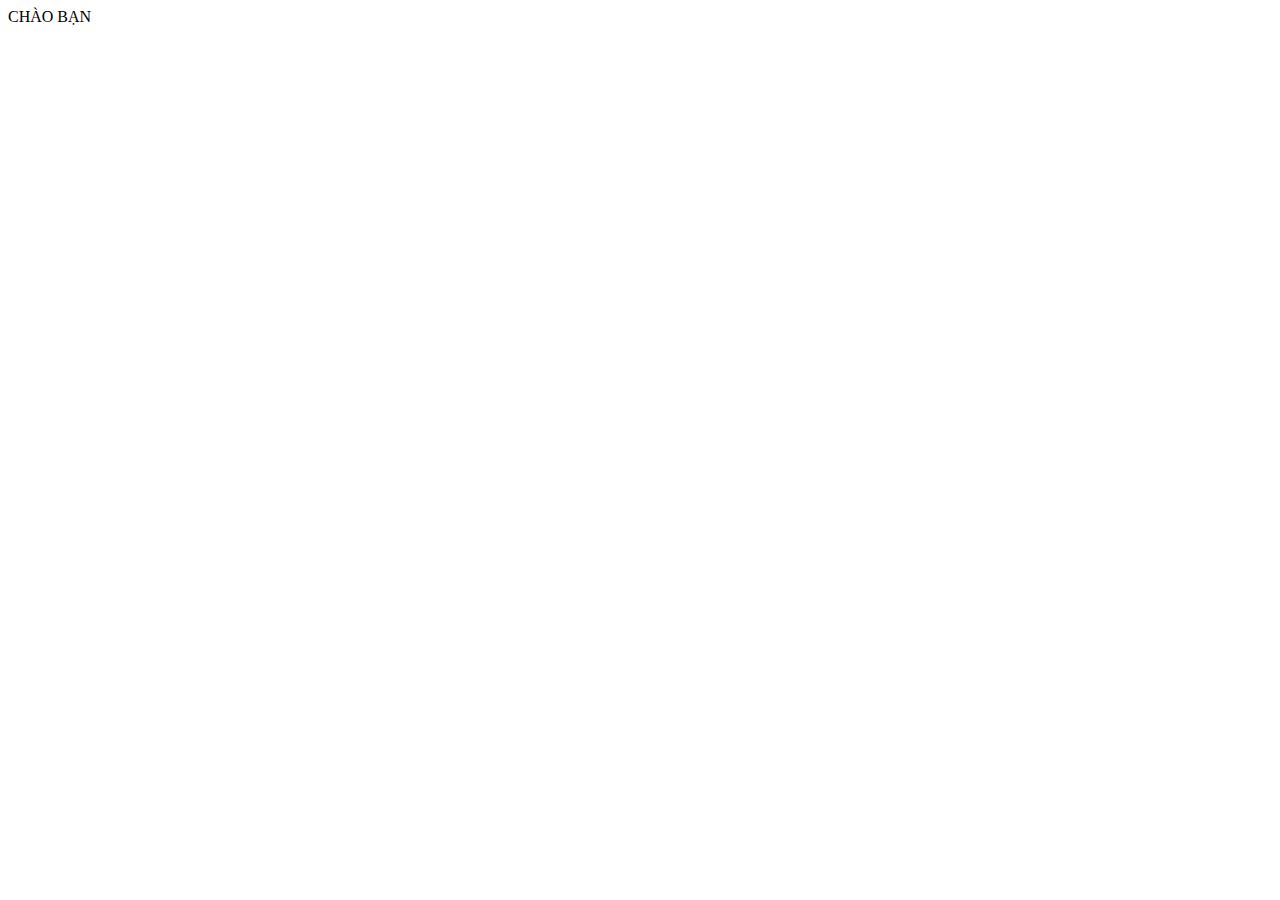
==== index.html @ 759d4a1f "My new code" ====
<!DOCTYPE html>
<html lang="en">
<head>
    <meta charset="UTF-8">
    <meta http-equiv="X-UA-Compatible" content="IE=edge">
    <meta name="viewport" content="width=device-width, initial-scale=1.0">
    <title>Document</title>
</head>
<body>
    CHÀO BẠN
</body>
</html>
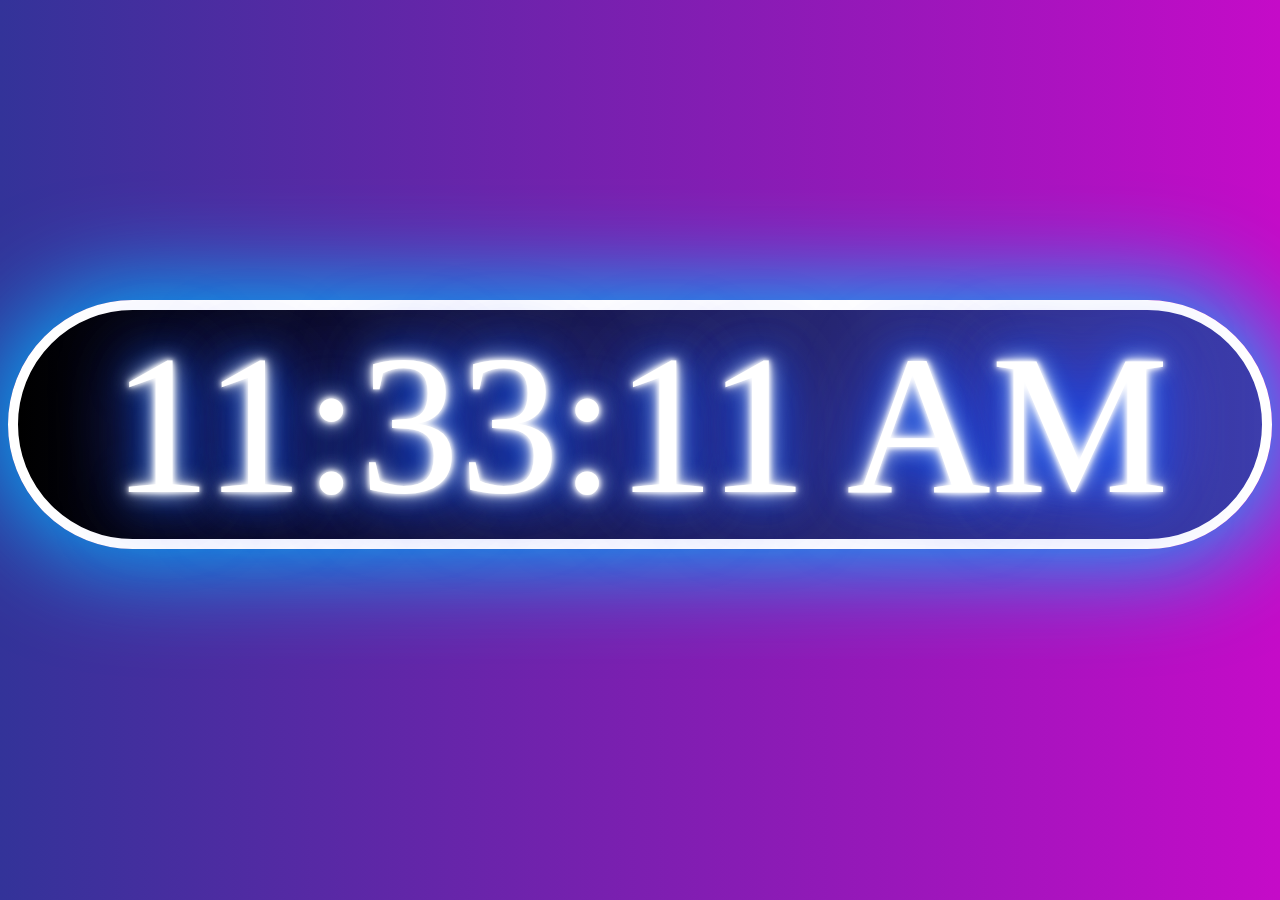
==== commit 6cadbf4d: "ĐỒNG HỒ" ====
--- a/index.html
+++ b/index.html
@@ -4,9 +4,87 @@
     <meta charset="UTF-8">
     <meta http-equiv="X-UA-Compatible" content="IE=edge">
     <meta name="viewport" content="width=device-width, initial-scale=1.0">
-    <title>Document</title>
+    <title>Set timeout</title>
+    <link rel="stylesheet" href="Dongho.js">
+    <link rel="stylesheet" href="Dongho.css">
+    <style>
+        body{
+            background: linear-gradient(to right, #333399, rgb(197, 11, 200));
+            color: white;  
+            text-shadow: 0 0 5px #fff, 0 0 10px #fff, 0 0 20px rgb(255, 255, 255), 0 0 40px rgb(0, 98, 255), 0 0 80px rgb(0, 55, 255), 0 0 90px rgb(94, 102, 255);
+            margin-top: 300px;
+        }
+        #ShowClock{
+            font-size: 200px;
+            border-radius: 150px;
+            border: 10px solid rgb(255, 255, 255);
+            background: linear-gradient( to left, #3d3dac, rgb(0, 0, 0));
+            box-shadow: 0 0 100px 10px rgb(0, 183, 255);
+        }
+
+    </style>
 </head>
 <body>
-    CHÀO BẠN
+    <!--<button onclick="x = setTimeout(show, 5000)" id="enter">Enter</button>
+    <button onclick="clearTimeout(x)" id="exit">Exit</button>
+    <br><br><br>
+    SetInterval
+    <button onclick="y =setInterval(interval, 4000)">SetIn</button>
+    <button onclick="clearInterval(y)">OutIn</button>
+    <script>
+        function show(){
+            alert("Hello!");
+        }
+        function interval(){
+            alert("Interval");
+        }
+    </script> -->
+
+
+    <div id="ShowClock" onload="ShowClock" align="center"></div>
+
+
+
+
+
+<script>
+    function ShowClock(){
+        var date = new Date();
+        var hours = date.getHours();
+        var minutes = date.getMinutes();
+        var seconds = date.getSeconds();
+        var tg = "AM"
+    
+        if(hours == 0){
+            hours = 12;
+        }
+
+        if(hours > 24){
+            hours = hours - 12;
+            tg = "PM";
+        }
+
+        hours = (hours < 10)? "0" + hours : hours;
+        minutes = (minutes < 10)? "0" + minutes : minutes;
+        seconds = (seconds < 10)? "0" + seconds : seconds;
+
+        var time = hours + ":" + minutes + ":" + seconds + " " + tg;
+
+        document.getElementById('ShowClock').innerHTML = time;
+        setTimeout(ShowClock, 1000);
+    }
+    ShowClock()
+</script>
+
+
+
+
+
+
+
+
+
+
+
 </body>
 </html>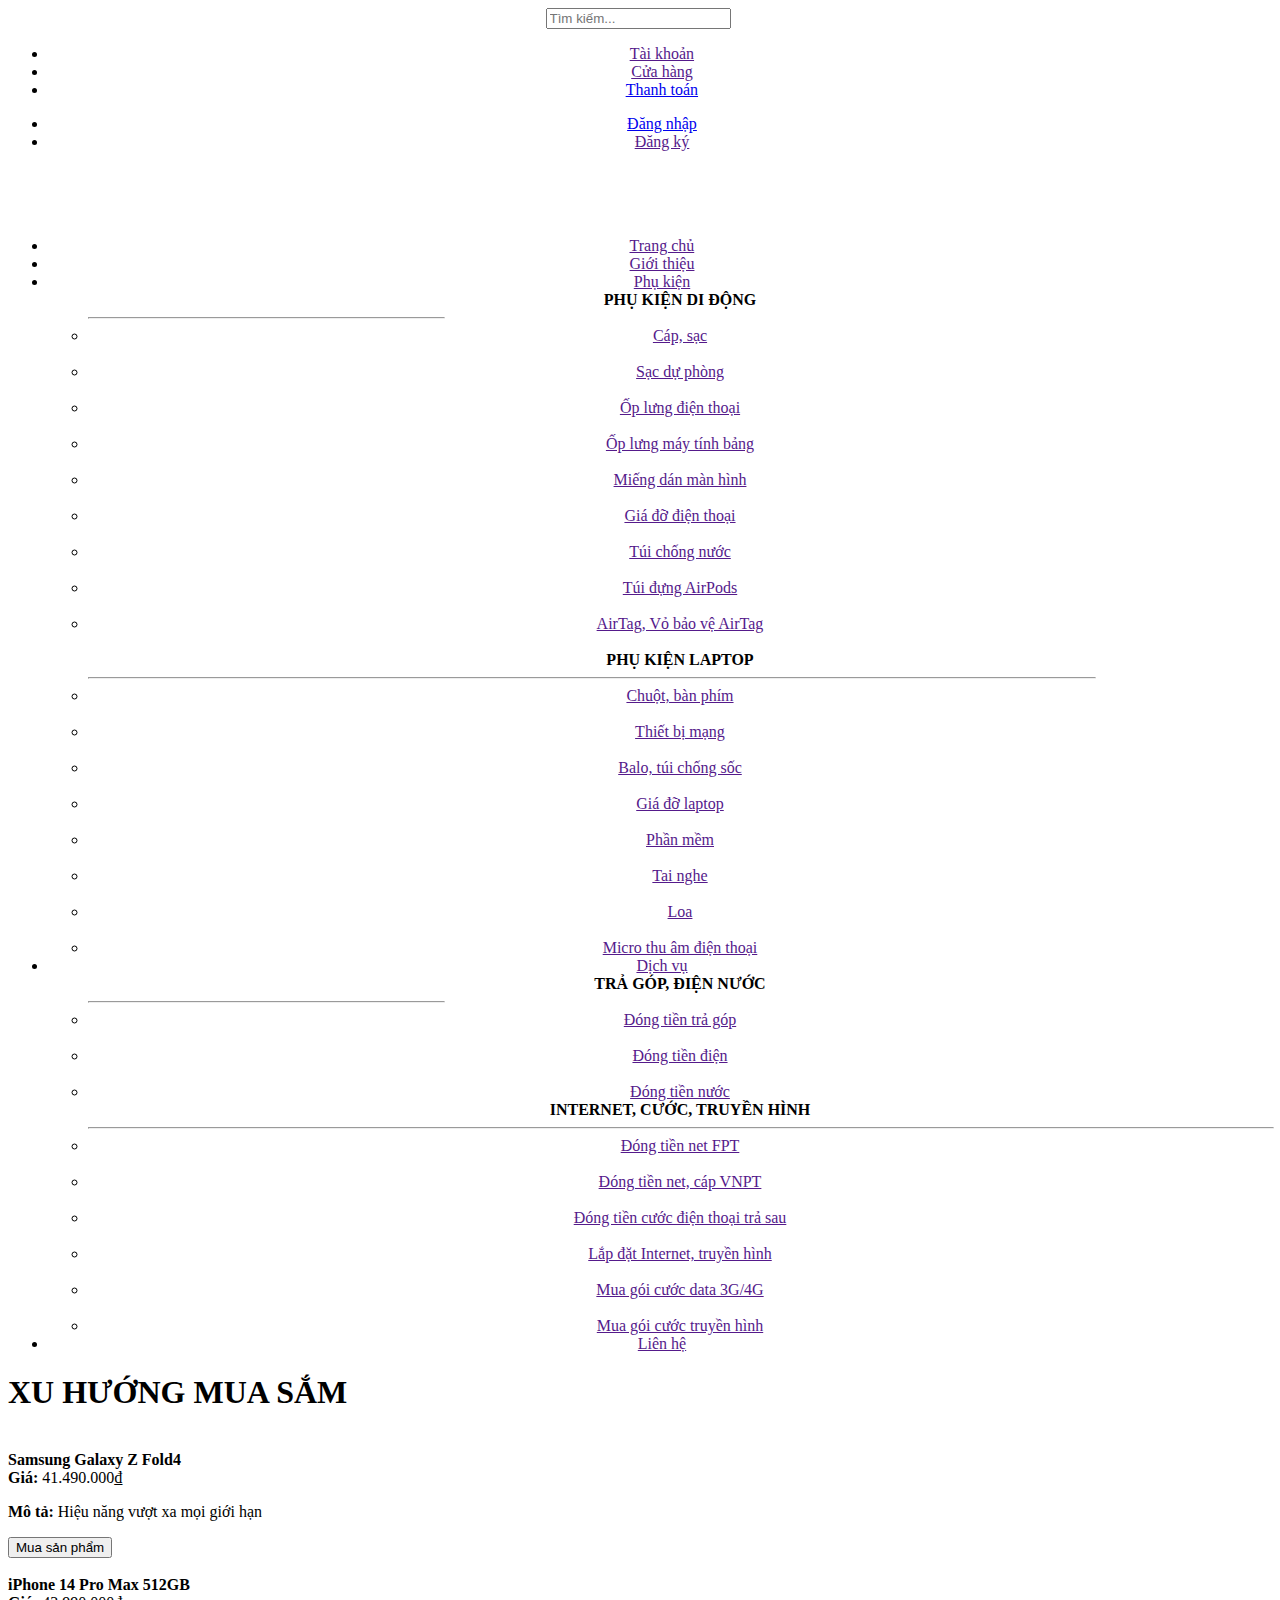
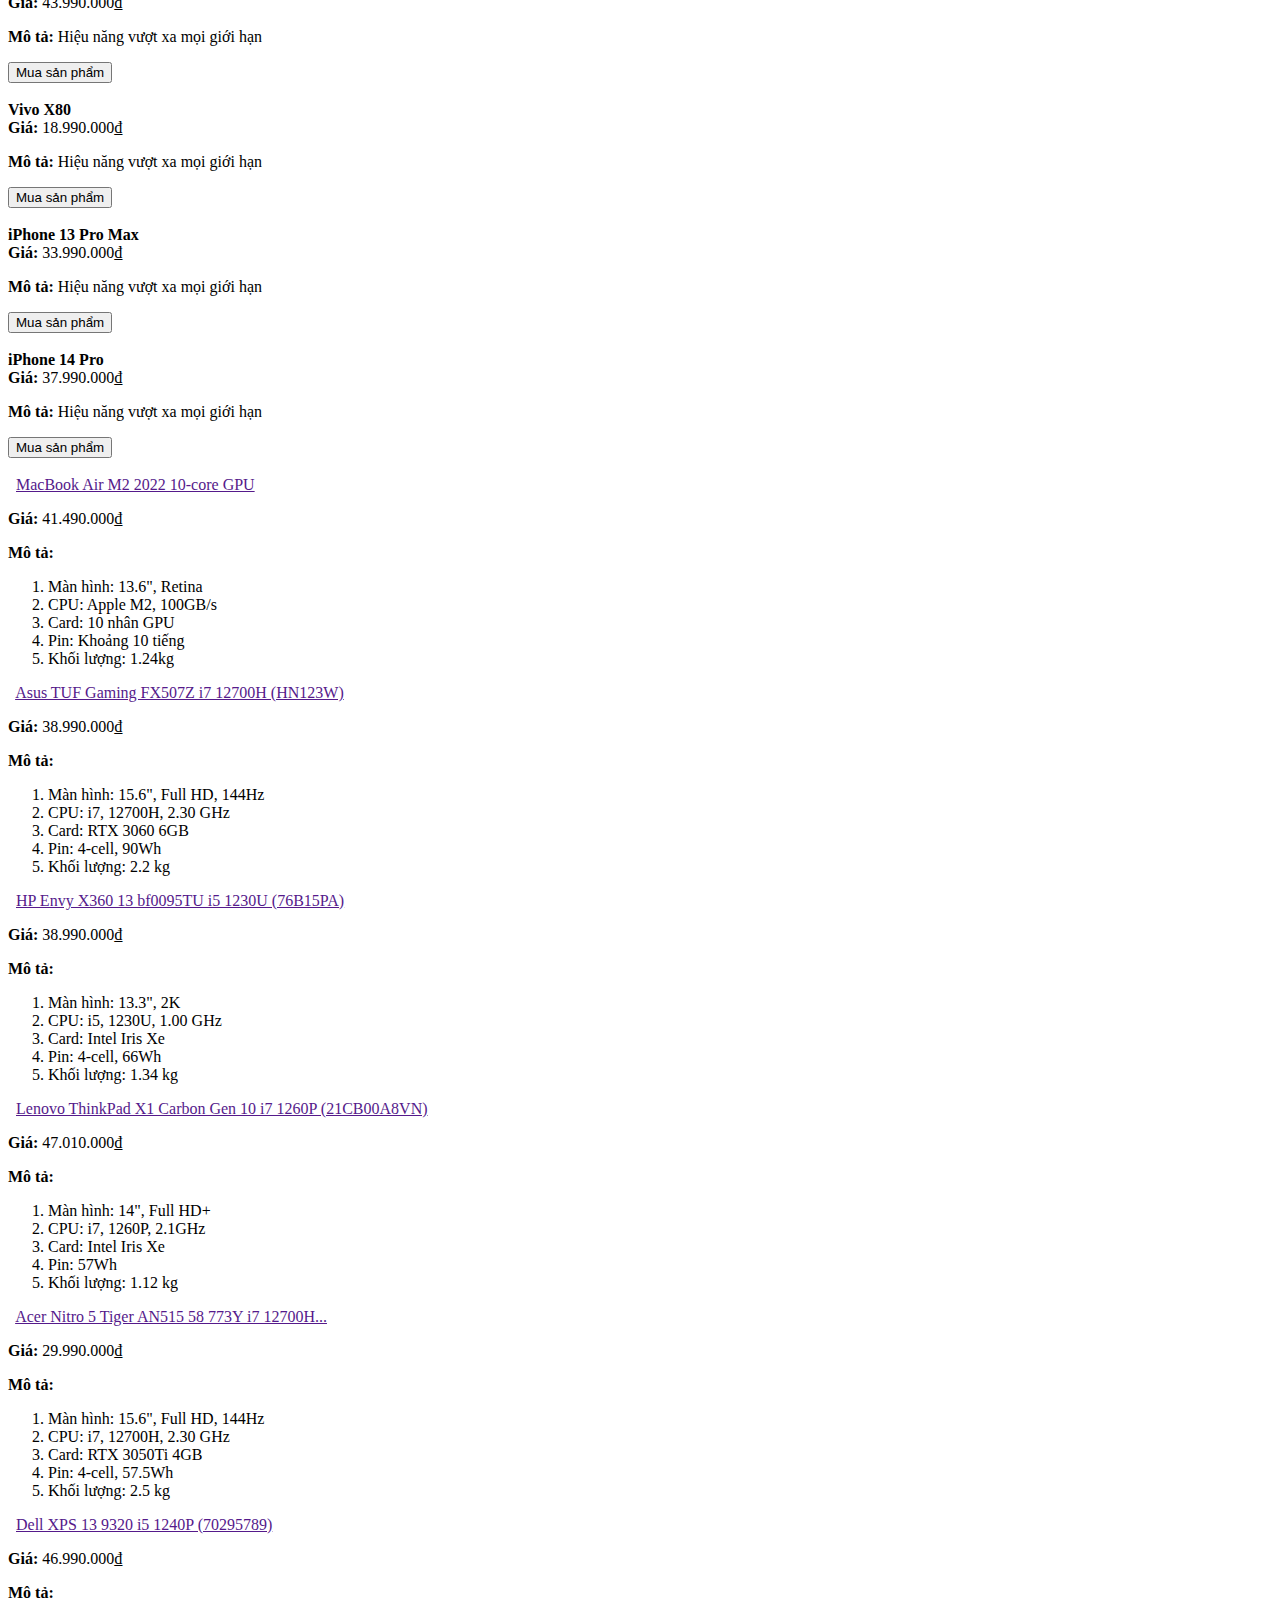
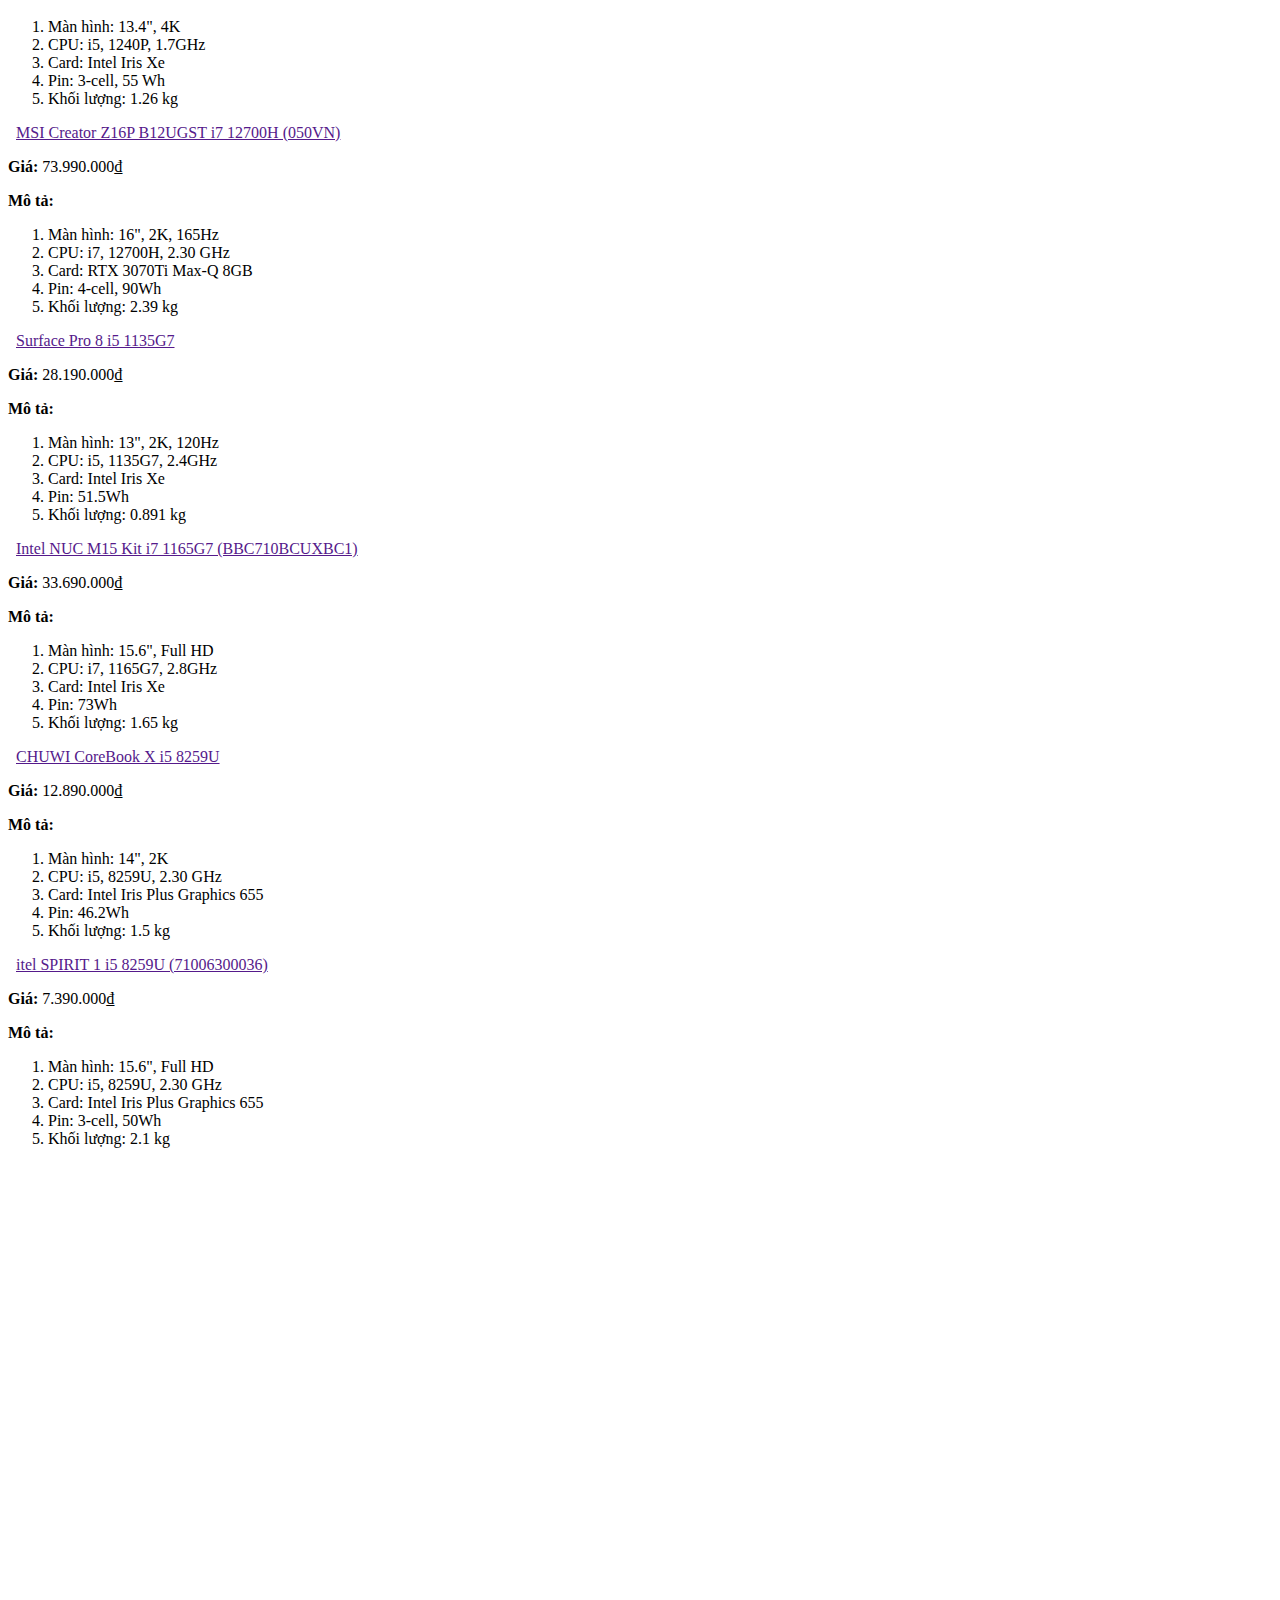
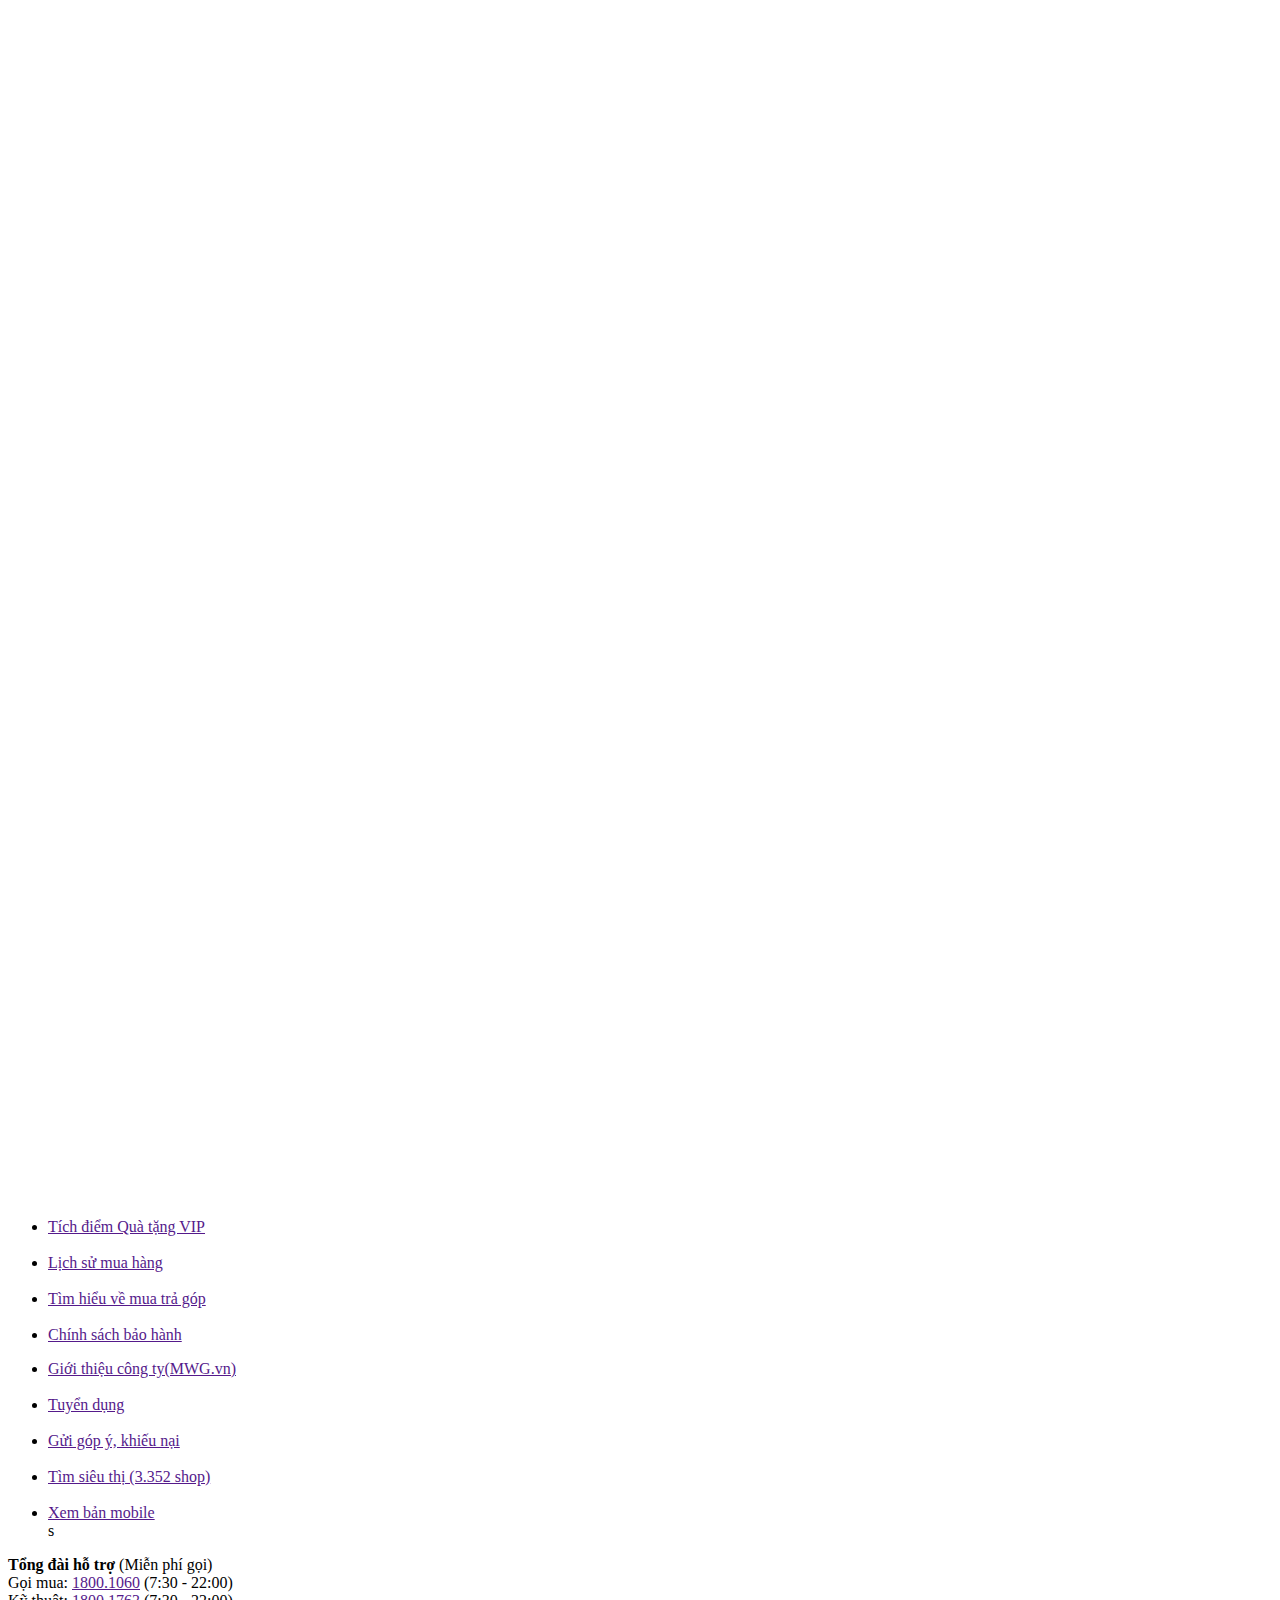
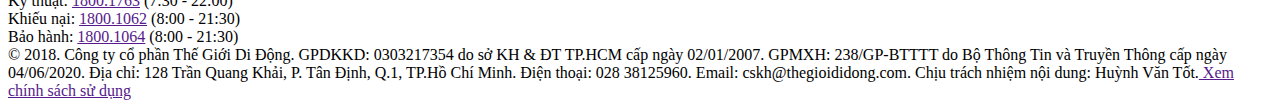
==== commit 153be01a: "my web" ====
--- a/index.html
+++ b/index.html
@@ -4,87 +4,481 @@
     <meta charset="UTF-8">
     <meta http-equiv="X-UA-Compatible" content="IE=edge">
     <meta name="viewport" content="width=device-width, initial-scale=1.0">
-    <title>Set timeout</title>
-    <link rel="stylesheet" href="Dongho.js">
-    <link rel="stylesheet" href="Dongho.css">
-    <style>
-        body{
-            background: linear-gradient(to right, #333399, rgb(197, 11, 200));
-            color: white;  
-            text-shadow: 0 0 5px #fff, 0 0 10px #fff, 0 0 20px rgb(255, 255, 255), 0 0 40px rgb(0, 98, 255), 0 0 80px rgb(0, 55, 255), 0 0 90px rgb(94, 102, 255);
-            margin-top: 300px;
-        }
-        #ShowClock{
-            font-size: 200px;
-            border-radius: 150px;
-            border: 10px solid rgb(255, 255, 255);
-            background: linear-gradient( to left, #3d3dac, rgb(0, 0, 0));
-            box-shadow: 0 0 100px 10px rgb(0, 183, 255);
-        }
-
-    </style>
+    <title>Document</title>
+    <link rel="stylesheet" href="Settings/options.css">
 </head>
 <body>
-    <!--<button onclick="x = setTimeout(show, 5000)" id="enter">Enter</button>
-    <button onclick="clearTimeout(x)" id="exit">Exit</button>
-    <br><br><br>
-    SetInterval
-    <button onclick="y =setInterval(interval, 4000)">SetIn</button>
-    <button onclick="clearInterval(y)">OutIn</button>
-    <script>
-        function show(){
-            alert("Hello!");
-        }
-        function interval(){
-            alert("Interval");
-        }
-    </script> -->
-
-
-    <div id="ShowClock" onload="ShowClock" align="center"></div>
-
-
-
-
-
-<script>
-    function ShowClock(){
-        var date = new Date();
-        var hours = date.getHours();
-        var minutes = date.getMinutes();
-        var seconds = date.getSeconds();
-        var tg = "AM"
+    <section id="header" align="center">
+        <section id="timkiem">    
+            <div id="find">
+                <input id="look" type="text" placeholder="Tìm kiếm...">
+                <img id="klup" src="Settings/image/loupe.ico" alt="">
+            </div>
+        </section>
+        <section class="right1">
+            <div>
+                <ul id="account">
+                    <li>
+                        <img id="taikhoan" src="Settings/image/tai_khoan.png" alt="">
+                        <a id="count" href="">Tài khoản</a>
+                    </li>
+                    <li>
+                        <img id="cuahang" src="Settings/image/gio_hang.png" alt="">
+                        <a id="store" href="">Cửa hàng</a>
+                    </li>
+                    <li>
+                        <img id="thanhtoan" src="Settings/image/payment.ico" alt="">
+                        <a id="pay" href="Buoi6_Web+/Taikhoan/thanhtoan.html">Thanh toán</a>
+                    </li>
+                </ul>
+            </div>
+        </section>
+        <section class="right2">
+            <div>
+                <ul id="dndk">
+                        <li>
+                            <img id="dn" src="Settings/image/import.ico" alt="">
+                            <a id="dangnhap" href="Buoi4/Sign in/BT3.html">Đăng nhập</a>
+                        </li>
+                        <li>
+                            <img id="dk" src="Settings/image/write-letter.ico" alt="">
+                            <a id="dangky" href="">Đăng ký</a>
+                        </li>
+                </ul>
+            </div>
+        </section>
+    </section>
+    <div id="slideshow" align="center">
+        <div id="slide-wrapper">
+            <div class="slide"><img id="banner1" src="Settings/image/800-200-800x200-95.png" alt=""></div>
+            <div class="slide"><img id="banner1" src="Settings/image/TGDD-MHD-450-BIG-1920x450.png" alt=""></div>
+            <div class="slide"><img id="banner1" src="Settings/image/Big-Campaign-TGDD-Desk-1920x450.png" alt=""></div>
+        </div>
+    </div>
+
+    <section id="Menu" align="center">
+        <div id="menu">
+        <ul>
+            <li class="a"><img id="home" src="Settings/image/home (3).ico" alt="">
+                <a id="trangchu" href=""><span> Trang chủ </span></a>
+            </li>
+            <li class="b">
+                <img id="gt" src="Settings/image/presentation.ico" alt="">
+                <a id="gioithieu" href="">Giới thiệu</a>
+            </li>
+            <li class="c"><img id="kh" src="Settings/image/online-course.ico" alt="">
+                <a id="phukien" href=""> Phụ kiện </a>      
+                    <ul id="pkdđ"><b> PHỤ KIỆN DI ĐỘNG </b>
+                        <hr align="left" width="30%">
+                        <li><a class="pk" href="">Cáp, sạc</a></li>
+                        <br>
+                        <li><a class="pk" href="">Sạc dự phòng </a></li>
+                        <br>
+                        <li><a class="pk" href="">Ốp lưng điện thoại</a></li>
+                        <br>
+                        <li><a class="pk" href="">Ốp lưng máy tính bảng</a></li>
+                        <br>
+                        <li><a class="pk" href="">Miếng dán màn hình</a></li>
+                        <br>
+                        <li><a class="pk" href="">Giá đỡ điện thoại</a></li>
+                        <br>
+                        <li><a class="pk" href="">Túi chống nước</a></li>
+                        <br>
+                        <li><a class="pk" href="">Túi đựng AirPods</a></li>
+                        <br>
+                        <li><a class="pk" href="">AirTag, Vỏ bảo vệ AirTag</a></li>
+                        <br>
+                    </ul>
+                    
+                    <ul id="laptop"><b> PHỤ KIỆN LAPTOP </b>
+                        <hr align="left" width="85%">
+                        <li><a class="pk" href="">Chuột, bàn phím</a></li><br>
+                        <li><a class="pk" href="">Thiết bị mạng</a></li><br>
+                        <li><a class="pk" href="">Balo, túi chống sốc</a></li><br>
+                        <li><a class="pk" href="">Giá đỡ laptop</a></li><br>
+                        <li><a class="pk" href="">Phần mềm</a></li><br>
+                        <li><a class="pk" href="">Tai nghe</a></li><br>
+                        <li><a class="pk" href="">Loa</a></li><br>
+                        <li><a class="pk" href="">Micro thu âm điện thoại</a></li>
+
+                    </ul>
+                    
+            </li>
+            <li class="d"><img id="dv" src="Settings/image/customer-service.ico" alt="">
+                <a id="dichvu" href="">Dịch vụ</a>
+                
+                <ul id="Dien"><b> TRẢ GÓP, ĐIỆN NƯỚC </b>
+                    <hr align="left" width="30%">
+                    <li><a class="money" href="">Đóng tiền trả góp</a></li><br>
+                    <li><a class="money" href="">Đóng tiền điện</a></li><br>
+                    <li><a class="money" href="">Đóng tiền nước</a></li>
+                </ul>
+
+                <ul id="mang"><b>INTERNET, CƯỚC, TRUYỀN HÌNH</b>
+                    <hr align="left" width="100%">
+                    <li><a  class="money1" href="">Đóng tiền net FPT</a></li><br>
+                    <li><a  class="money1" href="">Đóng tiền net, cáp VNPT</a></li><br>
+                    <li><a  class="money1" href="">Đóng tiền cước điện thoại trả sau</a></li><br>
+                    <li><a  class="money1" href="">Lắp đặt Internet, truyền hình</a></li><br>
+                    <li><a  class="money1" href="">Mua gói cước data 3G/4G</a></li><br>
+                    <li><a  class="money1" href="">Mua gói cước truyền hình</a></li>
+                </ul>
+            </li>
+            <li class="e"><img id="contact" src="Settings/image/call (4).ico" alt="">
+                <a id="lienhe" href="">Liên hệ</a>
+            </li>  
+        </ul>
+        </div>
+    </section>
+    <div id="xuhuong" >
+    <h1 id="danhsach">XU HƯỚNG MUA SẮM</h1>
+        <section id="view1">
+            <div class="pic1"><img id="anh1" src="Settings/image/samsung-galaxy-z-fold4-kem-512gb-600x600.jpg" alt="">
+                <br>
+                <strong class="dt1"><b> Samsung Galaxy Z Fold4 </b></strong><br>
+                <strong class="dt1"><b> Giá: </b></strong><span> 41.490.000₫</span>
+                <p class="dt1"><b> Mô tả:</b>
+                    <span> Hiệu năng vượt xa mọi giới hạn</span></p>
+                <button>Mua sản phẩm</button>
+            </div>
+        </section>
+        <section id="view1">
+            <div class="pic2"><img id="anh2" src="Settings/image/iphone-14-pro-max-bac-thumb-600x600.jpg" alt="">
+                <br>
+                <strong class="dt2"><b> iPhone 14 Pro Max 512GB </b></strong><br>
+                <strong class="dt2"><b> Giá: </b></strong><span> 43.990.000₫ </span>
+                <p class="dt2"><b> Mô tả:</b>
+                    <span>Hiệu năng vượt xa mọi giới hạn</span></p>
+                <button>Mua sản phẩm</button>
+            </div>
+        </section>
+        <section id="view1">
+            <div class="pic2"><img id="anh2" src="Settings/image/vivo-x80-xanh-thumb-600x600.jpg" alt="">
+                <br>
+                <strong class="dt2"><b> Vivo X80 </b></strong><br>
+                <strong class="dt2"><b> Giá: </b></strong><span>18.990.000₫</span>
+                <p class="dt2"><b> Mô tả:</b>
+                    <span>Hiệu năng vượt xa mọi giới hạn</span></p>
+                <button>Mua sản phẩm</button>
+            </div>
+        </section>
+        <section id="view1"> 
+            <div class="pic2"><img id="anh2" src="Settings/image/iphone-13-pro-max-gold-1-600x600.jpg" alt="">
+                <br>
+                <strong class="dt2"><b> iPhone 13 Pro Max </b></strong><br>
+                <strong class="dt2"><b> Giá: </b></strong><span>33.990.000₫</span>
+                <p class="dt2"><b> Mô tả:</b>
+                    <span>Hiệu năng vượt xa mọi giới hạn</span></p>
+                    
+                <button>Mua sản phẩm</button>
+            
+            </div>
+        </section>
+        <section id="view1"> 
+            <div class="pic2"><img id="anh2" src="Settings/image/iphone-14-pro-den-thumb-600x600.jpg" alt="">
+                <br>
+                <strong class="dt2"><b> iPhone 14 Pro </b></strong><br>
+                <strong class="dt2"><b> Giá: </b></strong><span>37.990.000₫</span>
+                <p class="dt2"><b> Mô tả:</b>
+                    <span>Hiệu năng vượt xa mọi giới hạn</span></p>
+                    
+                <button>Mua sản phẩm</button>
+            
+            </div>
+        </section>
+    </div>
+
+    <div id="logo">
+        <div id="logo1">
+            <a class="icon" href=""><img class="icon1" src="Settings/image/logo-macbook-149x40.png" alt=""></a>
+            <a class="icon" href=""><img class="icon1" src="Settings/image/logo-asus-149x40.png" alt=""></a>
+            <a class="icon" href=""><img class="icon1" src="Settings/image/logo-hp-149x40-1.png" alt=""></a>
+            <a class="icon" href=""><img class="icon1" src="Settings/image/logo-lenovo-149x40.png" alt=""></a>
+            <a class="icon" href=""><img class="icon1" src="Settings/image/logo-acer-149x40.png" alt=""></a>
+            <a class="icon" href=""><img class="icon1" src="Settings/image/logo-dell-149x40.png" alt=""></a>
+            <a class="icon" href=""><img class="icon1" src="Settings/image/logo-msi-149x40.png" alt=""></a>
+            <a class="icon" href=""><img class="icon1" src="Settings/image/logo-surface-149x40-1.png" alt=""></a>
+            <a class="icon" href=""><img class="icon1" src="Settings/image/logo-intel-149x40.png" alt=""></a>
+            <a class="icon" href=""><img class="icon1" src="Settings/image/logo-chuwi-149x40.png" alt=""></a>
+            <a class="icon" href=""><img class="icon1" src="Settings/image/logo-itel-149x40.png" alt=""></a>
+        </div>
+    </div>
+
+    <div id="lapto">
+        <div>
+            <a href=""><img id="lap" src="Settings/image/logo-macbook-149x40.png" alt=""></a>
+            <a href=""><img id="laptop2" src="Settings/image/apple-macbook-air-m2-2022-16gb-600x600.jpg" alt=""></a>
+            <a id="td" href="">MacBook Air M2 2022 10-core GPU</a> 
+            <p id="pirce"><b>Giá:</b><span id="gia"> 41.490.000₫</span></p>
+            <p>
+                <b> Mô tả:</b>
+                <span><ol> 
+                    <li> Màn hình: 13.6", Retina</li>
+                    <li> CPU: Apple M2, 100GB/s</li>               
+                    <li> Card: 10 nhân GPU</li> 
+                    <li> Pin: Khoảng 10 tiếng</li> 
+                    <li> Khối lượng: 1.24kg</li>
+                </ol></span>
+            </p>
+        </div>
+    </div>
+
+    <div id="laptop1">
+        <div>
+            <a href=""><img id="lap1" src="Settings/image/logo-asus-149x40.png" alt=""></a>
+            <a href=""><img id="laptop2" src="Settings/image/asus-tuf-gaming-fx507z-i7-hn123w-thumb-600x600.jpg" alt=""></a>
+            <a id="td" href="">Asus TUF Gaming FX507Z i7 12700H (HN123W)</a> 
+            <p id="pirce"><b>Giá:</b><span id="gia"> 38.990.000₫ </span></p>
+            <p>
+                <b> Mô tả:</b>
+                <span><ol> 
+                    <li> Màn hình: 15.6", Full HD, 144Hz </li>
+                    <li> CPU: i7, 12700H, 2.30 GHz </li>               
+                    <li> Card: RTX 3060 6GB </li> 
+                    <li> Pin: 4-cell, 90Wh </li> 
+                    <li> Khối lượng: 2.2 kg</li>
+                </ol></span>
+            </p>
+        </div>
+    </div>
+
+    <div id="laptop1">
+        <div>
+            <a href=""><img id="lap1" src="Settings/image/logo-hp-149x40-1.png" alt=""></a>
+            <a href=""><img id="laptop2" src="Settings/image/hp-envy-x360-13-bf0095tu-i5-76b15pa-thumb-1-600x600.jpg" alt=""></a>
+            <a id="td" href="">HP Envy X360 13 bf0095TU i5 1230U (76B15PA)</a> 
+            <p id="pirce"><b>Giá:</b><span id="gia"> 38.990.000₫ </span></p>
+            <p>
+                <b> Mô tả:</b>
+                <span><ol> 
+                    <li> Màn hình: 13.3", 2K </li>
+                    <li> CPU: i5, 1230U, 1.00 GHz </li>               
+                    <li> Card: Intel Iris Xe </li> 
+                    <li> Pin: 4-cell, 66Wh </li> 
+                    <li> Khối lượng: 1.34 kg </li>
+                </ol></span>
+            </p>
+        </div>
+    </div>
+
+    <div id="laptop1">
+        <div>
+            <a href=""><img id="lap1" src="Settings/image/logo-lenovo-149x40.png" alt=""></a>
+            <a href=""><img id="laptop2" src="Settings/image/lenovo-thinkpad-x1-carbon-gen-10-i7-21cb00a8vn-thumb-600x600.jpg" alt=""></a>
+            <a id="td" href="">Lenovo ThinkPad X1 Carbon Gen 10 i7 1260P (21CB00A8VN)</a> 
+            <p id="pirce"><b>Giá:</b><span id="gia"> 47.010.000₫ </span></p>
+            <p>
+                <b> Mô tả:</b>
+                <span><ol> 
+                    <li> Màn hình: 14", Full HD+ </li>
+                    <li> CPU: i7, 1260P, 2.1GHz </li>               
+                    <li> Card: Intel Iris Xe </li> 
+                    <li> Pin: 57Wh </li> 
+                    <li> Khối lượng: 1.12 kg </li>
+                </ol></span>
+            </p>
+        </div>
+    </div>
+
+    <div id="lapto">
+        <div>
+            <a href=""><img id="lap" src="Settings/image/logo-acer-149x40.png" alt=""></a>
+            <a href=""><img id="laptop2" src="Settings/image/acer-nitro-5-tiger-an515-58-773y-i7-nhqfksv001-thumb-600x600.jpg" alt=""></a>
+            <a id="td" href="">Acer Nitro 5 Tiger AN515 58 773Y i7 12700H...</a> 
+            <p id="pirce"><b>Giá:</b><span id="gia"> 29.990.000₫ </span></p>
+            <p>
+                <b> Mô tả:</b>
+                <span><ol> 
+                    <li> Màn hình: 15.6", Full HD, 144Hz </li>
+                    <li> CPU: i7, 12700H, 2.30 GHz </li>               
+                    <li> Card: RTX 3050Ti 4GB </li> 
+                    <li> Pin: 4-cell, 57.5Wh</li> 
+                    <li> Khối lượng: 2.5 kg</li>
+                </ol></span>
+            </p>
+        </div>
+    </div>
+
+    <div id="laptop1">
+        <div>
+            <a href=""><img id="lap1" src="Settings/image/logo-dell-149x40.png" alt=""></a>
+            <a href=""><img id="laptop2" src="Settings/image/dell-xps-13-9320-i5-70295789-thumb-600x600.jpg" alt=""></a>
+            <a id="td" href="">Dell XPS 13 9320 i5 1240P (70295789)</a> 
+            <p id="pirce"><b>Giá:</b><span id="gia"> 46.990.000₫ </span></p>
+            <p>
+                <b> Mô tả:</b>
+                <span><ol> 
+                    <li> Màn hình: 13.4", 4K </li>
+                    <li> CPU: i5, 1240P, 1.7GHz </li>               
+                    <li> Card: Intel Iris Xe </li> 
+                    <li> Pin: 3-cell, 55 Wh </li> 
+                    <li> Khối lượng: 1.26 kg </li>
+                </ol></span>
+            </p>
+        </div>
+    </div>
+
+    <div id="laptop1">
+        <div>
+            <a href=""><img id="lap1" src="Settings/image/logo-msi-149x40.png" alt=""></a>
+            <a href=""><img id="laptop2" src="Settings/image/msi-creator-z16p-b12ugst-i7-050vn-200322-110128-600x600.jpg" alt=""></a>
+            <a id="td" href="">MSI Creator Z16P B12UGST i7 12700H (050VN)</a> 
+            <p id="pirce"><b>Giá:</b><span id="gia"> 73.990.000₫ </span></p>
+            <p>
+                <b> Mô tả:</b>
+                <span><ol> 
+                    <li> Màn hình: 16", 2K, 165Hz </li>
+                    <li> CPU: i7, 12700H, 2.30 GHz </li>               
+                    <li> Card: RTX 3070Ti Max-Q 8GB </li> 
+                    <li> Pin: 4-cell, 90Wh </li> 
+                    <li> Khối lượng: 2.39 kg </li>
+                </ol></span>
+            </p>
+        </div>
+    </div>
+
+    <div id="laptop1">
+        <div>
+            <a href=""><img id="lap1" src="Settings/image/logo-surface-149x40-1.png" alt=""></a>
+            <a href=""><img id="laptop2" src="Settings/image/surface-pro-8-i5-dr100003-(4).jpg" alt=""></a>
+            <a id="td" href="">Surface Pro 8 i5 1135G7</a> 
+            <p id="pirce"><b>Giá:</b><span id="gia"> 28.190.000₫ </span></p>
+            <p>
+                <b> Mô tả:</b>
+                <span><ol> 
+                    <li> Màn hình: 13", 2K, 120Hz </li>
+                    <li> CPU: i5, 1135G7, 2.4GHz </li>               
+                    <li> Card: Intel Iris Xe </li> 
+                    <li> Pin: 51.5Wh </li> 
+                    <li> Khối lượng: 0.891 kg </li>
+                </ol></span>
+            </p>
+        </div>
+    </div>
+
+    <div id="lapto">
+        <div>
+            <a href=""><img id="lap" src="Settings/image/logo-intel-149x40.png" alt=""></a>
+            <a href=""><img id="laptop2" src="Settings/image/intel-nuc-m15-i7-bbc710bcuxbc1-thumb-1-600x600.jpg" alt=""></a>
+            <a id="td" href="">Intel NUC M15 Kit i7 1165G7 (BBC710BCUXBC1)</a> 
+            <p id="pirce"><b>Giá:</b><span id="gia"> 33.690.000₫ </span></p>
+            <p>
+                <b> Mô tả:</b>
+                <span><ol> 
+                    <li> Màn hình: 15.6", Full HD </li>
+                    <li> CPU: i7, 1165G7, 2.8GHz </li>               
+                    <li> Card: Intel Iris Xe </li> 
+                    <li> Pin: 73Wh</li> 
+                    <li> Khối lượng: 1.65 kg</li>
+                </ol></span>
+            </p>
+        </div>
+    </div>
+
+    <div id="laptop1">
+        <div>
+            <a href=""><img id="lap1" src="Settings/image/logo-chuwi-149x40.png" alt=""></a>
+            <a href=""><img id="laptop2" src="Settings/image/chuwi-corebook-x-i5-8259u-600x600.jpg" alt=""></a>
+            <a id="td" href="">CHUWI CoreBook X i5 8259U</a> 
+            <p id="pirce"><b>Giá:</b><span id="gia"> 12.890.000₫ </span></p>
+            <p>
+                <b> Mô tả:</b>
+                <span><ol> 
+                    <li> Màn hình: 14", 2K </li>
+                    <li> CPU: i5, 8259U, 2.30 GHz </li>               
+                    <li> Card: Intel Iris Plus Graphics 655 </li> 
+                    <li> Pin: 46.2Wh </li> 
+                    <li> Khối lượng: 1.5 kg </li>
+                </ol></span>
+            </p>
+        </div>
+    </div>
+
+    <div id="laptop1">
+        <div>
+            <a href=""><img id="lap1" src="Settings/image/logo-itel-149x40.png" alt=""></a>
+            <a href=""><img id="laptop2" src="Settings/image/265532.png" alt=""></a>
+            <a id="td" href="">itel SPIRIT 1 i5 8259U (71006300036)</a> 
+            <p id="pirce"><b>Giá:</b><span id="gia"> 7.390.000₫ </span></p>
+            <p>
+                <b> Mô tả:</b>
+                <span><ol> 
+                    <li> Màn hình: 15.6", Full HD </li>
+                    <li> CPU: i5, 8259U, 2.30 GHz </li>               
+                    <li> Card: Intel Iris Plus Graphics 655 </li> 
+                    <li> Pin: 3-cell, 50Wh </li> 
+                    <li> Khối lượng: 2.1 kg </li>
+                </ol></span>
+            </p>
+        </div>
+    </div>
     
-        if(hours == 0){
-            hours = 12;
-        }
-
-        if(hours > 24){
-            hours = hours - 12;
-            tg = "PM";
-        }
-
-        hours = (hours < 10)? "0" + hours : hours;
-        minutes = (minutes < 10)? "0" + minutes : minutes;
-        seconds = (seconds < 10)? "0" + seconds : seconds;
-
-        var time = hours + ":" + minutes + ":" + seconds + " " + tg;
-
-        document.getElementById('ShowClock').innerHTML = time;
-        setTimeout(ShowClock, 1000);
-    }
-    ShowClock()
-</script>
-
-
-
-
-
-
-
-
-
-
-
 </body>
+    <br><br><br><br><br><br><br>
+    <br><br><br><br><br><br><br>
+    <br><br><br><br><br><br><br>
+    <br><br><br><br><br><br><br>
+    <br><br><br><br><br><br><br>
+    <br><br><br><br><br><br><br>
+    <br><br><br><br><br><br><br>
+    <br><br><br><br><br><br><br>
+    <br><br><br><br><br><br><br>
+    <br><br><br><br><br><br><br>
+    <br><br><br><br><br><br><br>
+    <br><br><br><br><br><br><br>
+    <br><br><br><br><br><br><br>
+
+<footer>
+    <div id="footer">
+        <ul id="trai">
+            <li>
+                <a class="trai1" href="">Tích điểm Quà tặng VIP</a>
+            </li><br>
+            <li>
+                <a class="trai1" href="">Lịch sử mua hàng</a>
+            </li><br>
+            <li>
+                <a class="trai1" href="">Tìm hiểu về mua trả góp</a>
+            </li><br>
+            <li>
+                <a class="trai1" href="">Chính sách bảo hành</a>
+            </li>
+        </ul>
+        <ul id="giua">
+            <li>    
+                <a class="trai1" href="">Giới thiệu công ty(MWG.vn)</a>
+            </li><br>
+            <li>
+                <a class="trai1" href="">Tuyển dụng</a>
+            </li><br>
+            <li>
+                <a class="trai1" href="">Gửi góp ý, khiếu nại</a>
+            </li><br>
+            <li>
+                <a class="trai1" href="">Tìm siêu thị (3.352 shop)</a>
+            </li><br>
+            <li>
+                <a class="trai1" href="">Xem bản mobile</a>
+            </li>s
+        </ul>
+        <div id="phai">
+            
+            <div> 
+                <b>Tổng đài hỗ trợ</b><span> (Miễn phí gọi)</span><br>
+                Gọi mua:
+                <a id="tongdai" class="tongdai1" href="">1800.1060</a> (7:30 - 22:00) <br>
+                Kỹ thuật:
+                <a id="tongdai" class="tongdai1" href="">1800.1763</a> (7:30 - 22:00) <br>
+                Khiếu nại:
+                <a id="tongdai" class="tongdai1" href="">1800.1062</a> (8:00 - 21:30) <br>
+                Bảo hành:
+                <a id="tongdai" class="tongdai1" href="">1800.1064</a> (8:00 - 21:30) <br>
+            </div>
+            </div>
+        <div id="footer1">
+            <div> 
+                © 2018. Công ty cổ phần Thế Giới Di Động. GPDKKD: 0303217354 do sở KH & ĐT TP.HCM cấp ngày 02/01/2007. GPMXH: 238/GP-BTTTT do Bộ Thông Tin và Truyền Thông cấp ngày 04/06/2020.
+                Địa chỉ: 128 Trần Quang Khải, P. Tân Định, Q.1, TP.Hồ Chí Minh. Điện thoại: 028 38125960. Email: cskh@thegioididong.com. Chịu trách nhiệm nội dung: Huỳnh Văn Tốt.<a href="" id="chinhsach"><span> Xem chính sách sử dụng</span></a>
+            </div>
+</footer>
 </html>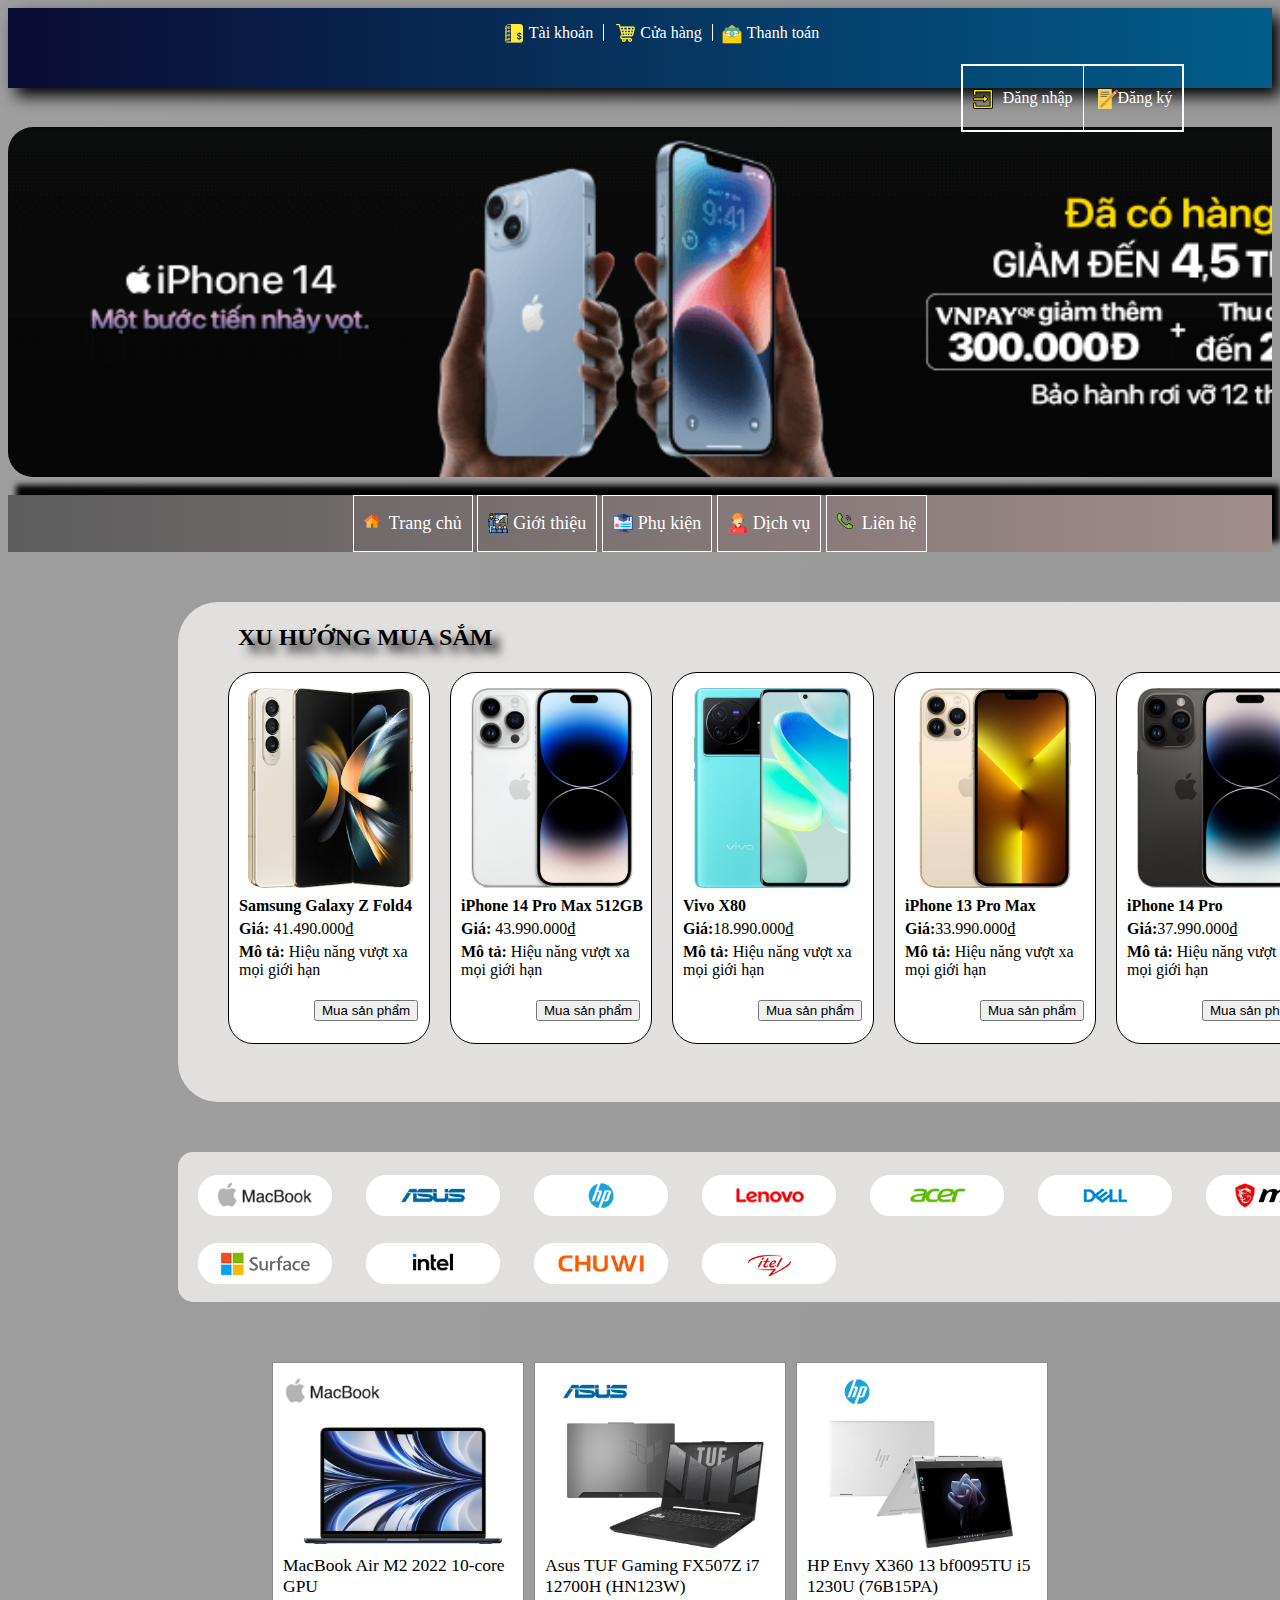
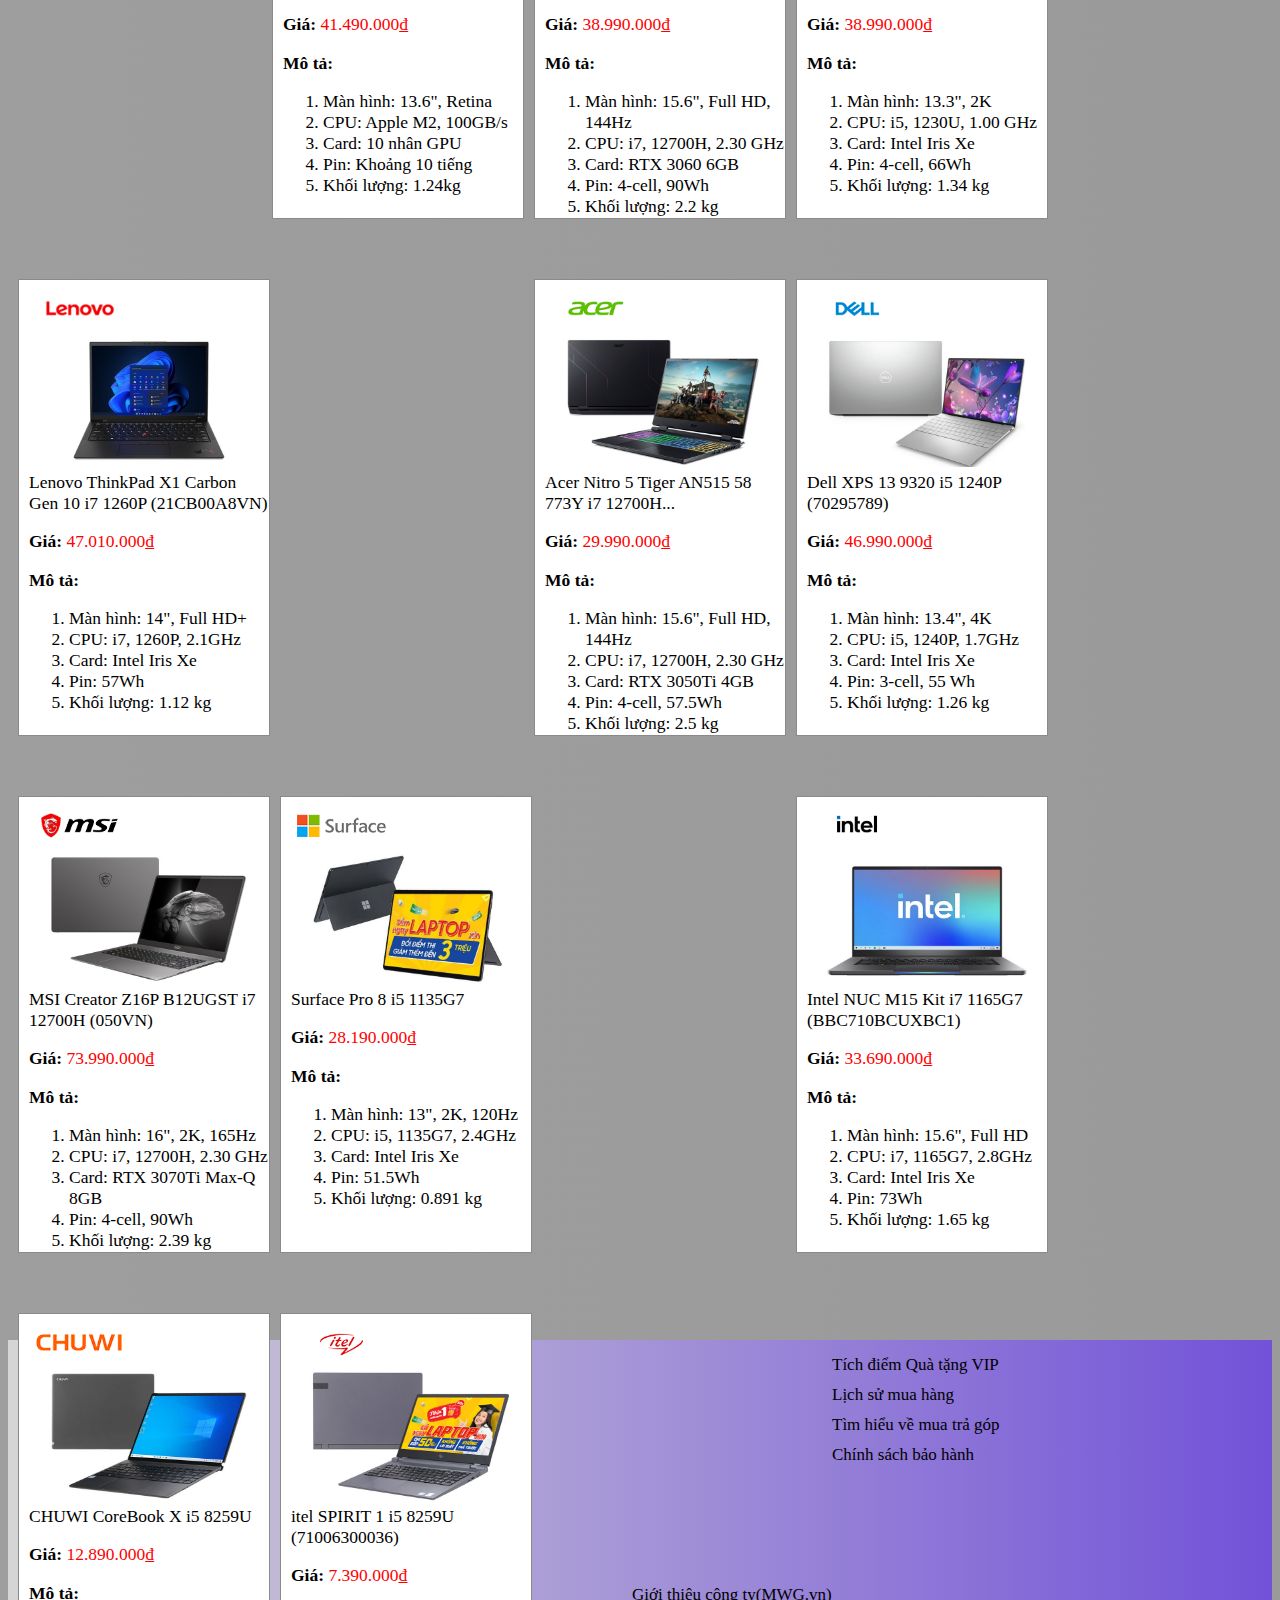
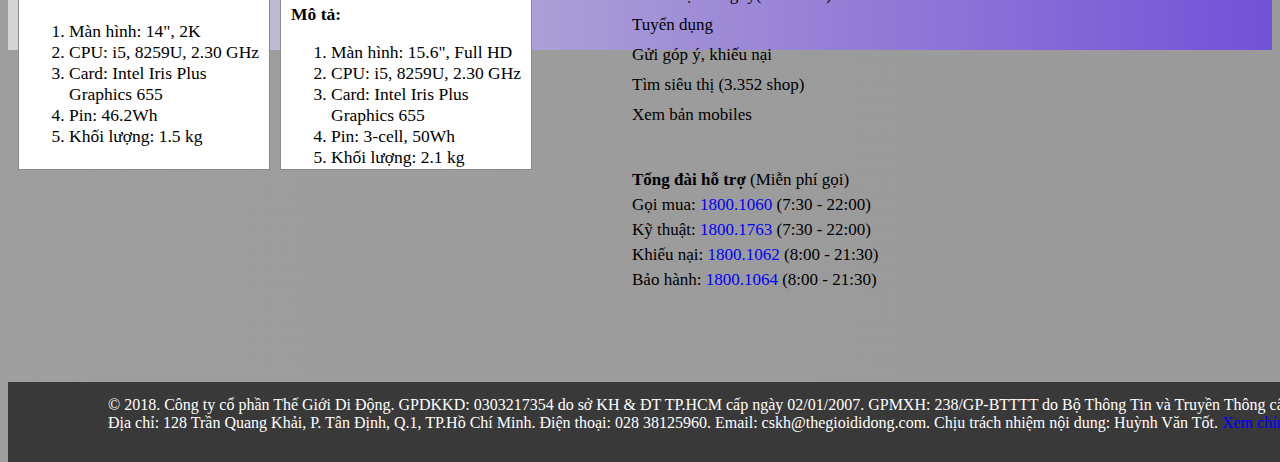
==== commit 68a3a697: "my web" ====
--- a/index.html
+++ b/index.html
@@ -5,29 +5,29 @@
     <meta http-equiv="X-UA-Compatible" content="IE=edge">
     <meta name="viewport" content="width=device-width, initial-scale=1.0">
     <title>Document</title>
-    <link rel="stylesheet" href="Settings/options.css">
+    <link rel="stylesheet" href="settings/index.css">
 </head>
 <body>
     <section id="header" align="center">
         <section id="timkiem">    
             <div id="find">
                 <input id="look" type="text" placeholder="Tìm kiếm...">
-                <img id="klup" src="Settings/image/loupe.ico" alt="">
+                <img id="klup" src="settings/img/loupe.ico" alt="">
             </div>
         </section>
         <section class="right1">
             <div>
                 <ul id="account">
                     <li>
-                        <img id="taikhoan" src="Settings/image/tai_khoan.png" alt="">
+                        <img id="taikhoan" src="settings/img/tai_khoan.png" alt="">
                         <a id="count" href="">Tài khoản</a>
                     </li>
                     <li>
-                        <img id="cuahang" src="Settings/image/gio_hang.png" alt="">
+                        <img id="cuahang" src="settings/img/gio_hang.png" alt="">
                         <a id="store" href="">Cửa hàng</a>
                     </li>
                     <li>
-                        <img id="thanhtoan" src="Settings/image/payment.ico" alt="">
+                        <img id="thanhtoan" src="settings/img/payment.ico" alt="">
                         <a id="pay" href="Buoi6_Web+/Taikhoan/thanhtoan.html">Thanh toán</a>
                     </li>
                 </ul>
@@ -37,11 +37,11 @@
             <div>
                 <ul id="dndk">
                         <li>
-                            <img id="dn" src="Settings/image/import.ico" alt="">
+                            <img id="dn" src="settings/img/import.ico" alt="">
                             <a id="dangnhap" href="Buoi4/Sign in/BT3.html">Đăng nhập</a>
                         </li>
                         <li>
-                            <img id="dk" src="Settings/image/write-letter.ico" alt="">
+                            <img id="dk" src="settings/img/write-letter.ico" alt="">
                             <a id="dangky" href="">Đăng ký</a>
                         </li>
                 </ul>
@@ -50,23 +50,23 @@
     </section>
     <div id="slideshow" align="center">
         <div id="slide-wrapper">
-            <div class="slide"><img id="banner1" src="Settings/image/800-200-800x200-95.png" alt=""></div>
-            <div class="slide"><img id="banner1" src="Settings/image/TGDD-MHD-450-BIG-1920x450.png" alt=""></div>
-            <div class="slide"><img id="banner1" src="Settings/image/Big-Campaign-TGDD-Desk-1920x450.png" alt=""></div>
+            <div class="slide"><img id="banner1" src="settings/img/800-200-800x200-95.png" alt=""></div>
+            <div class="slide"><img id="banner1" src="settings/img/TGDD-MHD-450-BIG-1920x450.png" alt=""></div>
+            <div class="slide"><img id="banner1" src="settings/img/Big-Campaign-TGDD-Desk-1920x450.png" alt=""></div>
         </div>
     </div>
 
     <section id="Menu" align="center">
         <div id="menu">
         <ul>
-            <li class="a"><img id="home" src="Settings/image/home (3).ico" alt="">
+            <li class="a"><img id="home" src="settings/img/home (3).ico" alt="">
                 <a id="trangchu" href=""><span> Trang chủ </span></a>
             </li>
             <li class="b">
-                <img id="gt" src="Settings/image/presentation.ico" alt="">
+                <img id="gt" src="settings/img/presentation.ico" alt="">
                 <a id="gioithieu" href="">Giới thiệu</a>
             </li>
-            <li class="c"><img id="kh" src="Settings/image/online-course.ico" alt="">
+            <li class="c"><img id="kh" src="settings/img/online-course.ico" alt="">
                 <a id="phukien" href=""> Phụ kiện </a>      
                     <ul id="pkdđ"><b> PHỤ KIỆN DI ĐỘNG </b>
                         <hr align="left" width="30%">
@@ -104,7 +104,7 @@
                     </ul>
                     
             </li>
-            <li class="d"><img id="dv" src="Settings/image/customer-service.ico" alt="">
+            <li class="d"><img id="dv" src="settings/img/customer-service.ico" alt="">
                 <a id="dichvu" href="">Dịch vụ</a>
                 
                 <ul id="Dien"><b> TRẢ GÓP, ĐIỆN NƯỚC </b>
@@ -124,7 +124,7 @@
                     <li><a  class="money1" href="">Mua gói cước truyền hình</a></li>
                 </ul>
             </li>
-            <li class="e"><img id="contact" src="Settings/image/call (4).ico" alt="">
+            <li class="e"><img id="contact" src="settings/img/call (4).ico" alt="">
                 <a id="lienhe" href="">Liên hệ</a>
             </li>  
         </ul>
@@ -133,7 +133,7 @@
     <div id="xuhuong" >
     <h1 id="danhsach">XU HƯỚNG MUA SẮM</h1>
         <section id="view1">
-            <div class="pic1"><img id="anh1" src="Settings/image/samsung-galaxy-z-fold4-kem-512gb-600x600.jpg" alt="">
+            <div class="pic1"><img id="anh1" src="settings/img/samsung-galaxy-z-fold4-kem-512gb-600x600.jpg" alt="">
                 <br>
                 <strong class="dt1"><b> Samsung Galaxy Z Fold4 </b></strong><br>
                 <strong class="dt1"><b> Giá: </b></strong><span> 41.490.000₫</span>
@@ -143,7 +143,7 @@
             </div>
         </section>
         <section id="view1">
-            <div class="pic2"><img id="anh2" src="Settings/image/iphone-14-pro-max-bac-thumb-600x600.jpg" alt="">
+            <div class="pic2"><img id="anh2" src="settings/img/iphone-14-pro-max-bac-thumb-600x600.jpg" alt="">
                 <br>
                 <strong class="dt2"><b> iPhone 14 Pro Max 512GB </b></strong><br>
                 <strong class="dt2"><b> Giá: </b></strong><span> 43.990.000₫ </span>
@@ -153,7 +153,7 @@
             </div>
         </section>
         <section id="view1">
-            <div class="pic2"><img id="anh2" src="Settings/image/vivo-x80-xanh-thumb-600x600.jpg" alt="">
+            <div class="pic2"><img id="anh2" src="settings/img/vivo-x80-xanh-thumb-600x600.jpg" alt="">
                 <br>
                 <strong class="dt2"><b> Vivo X80 </b></strong><br>
                 <strong class="dt2"><b> Giá: </b></strong><span>18.990.000₫</span>
@@ -163,7 +163,7 @@
             </div>
         </section>
         <section id="view1"> 
-            <div class="pic2"><img id="anh2" src="Settings/image/iphone-13-pro-max-gold-1-600x600.jpg" alt="">
+            <div class="pic2"><img id="anh2" src="settings/img/iphone-13-pro-max-gold-1-600x600.jpg" alt="">
                 <br>
                 <strong class="dt2"><b> iPhone 13 Pro Max </b></strong><br>
                 <strong class="dt2"><b> Giá: </b></strong><span>33.990.000₫</span>
@@ -175,7 +175,7 @@
             </div>
         </section>
         <section id="view1"> 
-            <div class="pic2"><img id="anh2" src="Settings/image/iphone-14-pro-den-thumb-600x600.jpg" alt="">
+            <div class="pic2"><img id="anh2" src="settings/img/iphone-14-pro-den-thumb-600x600.jpg" alt="">
                 <br>
                 <strong class="dt2"><b> iPhone 14 Pro </b></strong><br>
                 <strong class="dt2"><b> Giá: </b></strong><span>37.990.000₫</span>
@@ -190,24 +190,24 @@
 
     <div id="logo">
         <div id="logo1">
-            <a class="icon" href=""><img class="icon1" src="Settings/image/logo-macbook-149x40.png" alt=""></a>
-            <a class="icon" href=""><img class="icon1" src="Settings/image/logo-asus-149x40.png" alt=""></a>
-            <a class="icon" href=""><img class="icon1" src="Settings/image/logo-hp-149x40-1.png" alt=""></a>
-            <a class="icon" href=""><img class="icon1" src="Settings/image/logo-lenovo-149x40.png" alt=""></a>
-            <a class="icon" href=""><img class="icon1" src="Settings/image/logo-acer-149x40.png" alt=""></a>
-            <a class="icon" href=""><img class="icon1" src="Settings/image/logo-dell-149x40.png" alt=""></a>
-            <a class="icon" href=""><img class="icon1" src="Settings/image/logo-msi-149x40.png" alt=""></a>
-            <a class="icon" href=""><img class="icon1" src="Settings/image/logo-surface-149x40-1.png" alt=""></a>
-            <a class="icon" href=""><img class="icon1" src="Settings/image/logo-intel-149x40.png" alt=""></a>
-            <a class="icon" href=""><img class="icon1" src="Settings/image/logo-chuwi-149x40.png" alt=""></a>
-            <a class="icon" href=""><img class="icon1" src="Settings/image/logo-itel-149x40.png" alt=""></a>
+            <a class="icon" href=""><img class="icon1" src="settings/img/logo-macbook-149x40.png" alt=""></a>
+            <a class="icon" href=""><img class="icon1" src="settings/img/logo-asus-149x40.png" alt=""></a>
+            <a class="icon" href=""><img class="icon1" src="settings/img/logo-hp-149x40-1.png" alt=""></a>
+            <a class="icon" href=""><img class="icon1" src="settings/img/logo-lenovo-149x40.png" alt=""></a>
+            <a class="icon" href=""><img class="icon1" src="settings/img/logo-acer-149x40.png" alt=""></a>
+            <a class="icon" href=""><img class="icon1" src="settings/img/logo-dell-149x40.png" alt=""></a>
+            <a class="icon" href=""><img class="icon1" src="settings/img/logo-msi-149x40.png" alt=""></a>
+            <a class="icon" href=""><img class="icon1" src="settings/img/logo-surface-149x40-1.png" alt=""></a>
+            <a class="icon" href=""><img class="icon1" src="settings/img/logo-intel-149x40.png" alt=""></a>
+            <a class="icon" href=""><img class="icon1" src="settings/img/logo-chuwi-149x40.png" alt=""></a>
+            <a class="icon" href=""><img class="icon1" src="settings/img/logo-itel-149x40.png" alt=""></a>
         </div>
     </div>
 
     <div id="lapto">
         <div>
-            <a href=""><img id="lap" src="Settings/image/logo-macbook-149x40.png" alt=""></a>
-            <a href=""><img id="laptop2" src="Settings/image/apple-macbook-air-m2-2022-16gb-600x600.jpg" alt=""></a>
+            <a href=""><img id="lap" src="settings/img/logo-macbook-149x40.png" alt=""></a>
+            <a href=""><img id="laptop2" src="settings/img/apple-macbook-air-m2-2022-16gb-600x600.jpg" alt=""></a>
             <a id="td" href="">MacBook Air M2 2022 10-core GPU</a> 
             <p id="pirce"><b>Giá:</b><span id="gia"> 41.490.000₫</span></p>
             <p>
@@ -225,8 +225,8 @@
 
     <div id="laptop1">
         <div>
-            <a href=""><img id="lap1" src="Settings/image/logo-asus-149x40.png" alt=""></a>
-            <a href=""><img id="laptop2" src="Settings/image/asus-tuf-gaming-fx507z-i7-hn123w-thumb-600x600.jpg" alt=""></a>
+            <a href=""><img id="lap1" src="settings/img/logo-asus-149x40.png" alt=""></a>
+            <a href=""><img id="laptop2" src="settings/img/asus-tuf-gaming-fx507z-i7-hn123w-thumb-600x600.jpg" alt=""></a>
             <a id="td" href="">Asus TUF Gaming FX507Z i7 12700H (HN123W)</a> 
             <p id="pirce"><b>Giá:</b><span id="gia"> 38.990.000₫ </span></p>
             <p>
@@ -244,8 +244,8 @@
 
     <div id="laptop1">
         <div>
-            <a href=""><img id="lap1" src="Settings/image/logo-hp-149x40-1.png" alt=""></a>
-            <a href=""><img id="laptop2" src="Settings/image/hp-envy-x360-13-bf0095tu-i5-76b15pa-thumb-1-600x600.jpg" alt=""></a>
+            <a href=""><img id="lap1" src="settings/img/logo-hp-149x40-1.png" alt=""></a>
+            <a href=""><img id="laptop2" src="settings/img/hp-envy-x360-13-bf0095tu-i5-76b15pa-thumb-1-600x600.jpg" alt=""></a>
             <a id="td" href="">HP Envy X360 13 bf0095TU i5 1230U (76B15PA)</a> 
             <p id="pirce"><b>Giá:</b><span id="gia"> 38.990.000₫ </span></p>
             <p>
@@ -263,8 +263,8 @@
 
     <div id="laptop1">
         <div>
-            <a href=""><img id="lap1" src="Settings/image/logo-lenovo-149x40.png" alt=""></a>
-            <a href=""><img id="laptop2" src="Settings/image/lenovo-thinkpad-x1-carbon-gen-10-i7-21cb00a8vn-thumb-600x600.jpg" alt=""></a>
+            <a href=""><img id="lap1" src="settings/img/logo-lenovo-149x40.png" alt=""></a>
+            <a href=""><img id="laptop2" src="settings/img/lenovo-thinkpad-x1-carbon-gen-10-i7-21cb00a8vn-thumb-600x600.jpg" alt=""></a>
             <a id="td" href="">Lenovo ThinkPad X1 Carbon Gen 10 i7 1260P (21CB00A8VN)</a> 
             <p id="pirce"><b>Giá:</b><span id="gia"> 47.010.000₫ </span></p>
             <p>
@@ -282,8 +282,8 @@
 
     <div id="lapto">
         <div>
-            <a href=""><img id="lap" src="Settings/image/logo-acer-149x40.png" alt=""></a>
-            <a href=""><img id="laptop2" src="Settings/image/acer-nitro-5-tiger-an515-58-773y-i7-nhqfksv001-thumb-600x600.jpg" alt=""></a>
+            <a href=""><img id="lap" src="settings/img/logo-acer-149x40.png" alt=""></a>
+            <a href=""><img id="laptop2" src="settings/img/acer-nitro-5-tiger-an515-58-773y-i7-nhqfksv001-thumb-600x600.jpg" alt=""></a>
             <a id="td" href="">Acer Nitro 5 Tiger AN515 58 773Y i7 12700H...</a> 
             <p id="pirce"><b>Giá:</b><span id="gia"> 29.990.000₫ </span></p>
             <p>
@@ -301,8 +301,8 @@
 
     <div id="laptop1">
         <div>
-            <a href=""><img id="lap1" src="Settings/image/logo-dell-149x40.png" alt=""></a>
-            <a href=""><img id="laptop2" src="Settings/image/dell-xps-13-9320-i5-70295789-thumb-600x600.jpg" alt=""></a>
+            <a href=""><img id="lap1" src="settings/img/logo-dell-149x40.png" alt=""></a>
+            <a href=""><img id="laptop2" src="settings/img/dell-xps-13-9320-i5-70295789-thumb-600x600.jpg" alt=""></a>
             <a id="td" href="">Dell XPS 13 9320 i5 1240P (70295789)</a> 
             <p id="pirce"><b>Giá:</b><span id="gia"> 46.990.000₫ </span></p>
             <p>
@@ -320,8 +320,8 @@
 
     <div id="laptop1">
         <div>
-            <a href=""><img id="lap1" src="Settings/image/logo-msi-149x40.png" alt=""></a>
-            <a href=""><img id="laptop2" src="Settings/image/msi-creator-z16p-b12ugst-i7-050vn-200322-110128-600x600.jpg" alt=""></a>
+            <a href=""><img id="lap1" src="settings/img/logo-msi-149x40.png" alt=""></a>
+            <a href=""><img id="laptop2" src="settings/img/msi-creator-z16p-b12ugst-i7-050vn-200322-110128-600x600.jpg" alt=""></a>
             <a id="td" href="">MSI Creator Z16P B12UGST i7 12700H (050VN)</a> 
             <p id="pirce"><b>Giá:</b><span id="gia"> 73.990.000₫ </span></p>
             <p>
@@ -339,8 +339,8 @@
 
     <div id="laptop1">
         <div>
-            <a href=""><img id="lap1" src="Settings/image/logo-surface-149x40-1.png" alt=""></a>
-            <a href=""><img id="laptop2" src="Settings/image/surface-pro-8-i5-dr100003-(4).jpg" alt=""></a>
+            <a href=""><img id="lap1" src="settings/img/logo-surface-149x40-1.png" alt=""></a>
+            <a href=""><img id="laptop2" src="settings/img/surface-pro-8-i5-dr100003-(4).jpg" alt=""></a>
             <a id="td" href="">Surface Pro 8 i5 1135G7</a> 
             <p id="pirce"><b>Giá:</b><span id="gia"> 28.190.000₫ </span></p>
             <p>
@@ -358,8 +358,8 @@
 
     <div id="lapto">
         <div>
-            <a href=""><img id="lap" src="Settings/image/logo-intel-149x40.png" alt=""></a>
-            <a href=""><img id="laptop2" src="Settings/image/intel-nuc-m15-i7-bbc710bcuxbc1-thumb-1-600x600.jpg" alt=""></a>
+            <a href=""><img id="lap" src="settings/img/logo-intel-149x40.png" alt=""></a>
+            <a href=""><img id="laptop2" src="settings/img/intel-nuc-m15-i7-bbc710bcuxbc1-thumb-1-600x600.jpg" alt=""></a>
             <a id="td" href="">Intel NUC M15 Kit i7 1165G7 (BBC710BCUXBC1)</a> 
             <p id="pirce"><b>Giá:</b><span id="gia"> 33.690.000₫ </span></p>
             <p>
@@ -377,8 +377,8 @@
 
     <div id="laptop1">
         <div>
-            <a href=""><img id="lap1" src="Settings/image/logo-chuwi-149x40.png" alt=""></a>
-            <a href=""><img id="laptop2" src="Settings/image/chuwi-corebook-x-i5-8259u-600x600.jpg" alt=""></a>
+            <a href=""><img id="lap1" src="settings/img/logo-chuwi-149x40.png" alt=""></a>
+            <a href=""><img id="laptop2" src="settings/img/chuwi-corebook-x-i5-8259u-600x600.jpg" alt=""></a>
             <a id="td" href="">CHUWI CoreBook X i5 8259U</a> 
             <p id="pirce"><b>Giá:</b><span id="gia"> 12.890.000₫ </span></p>
             <p>
@@ -396,8 +396,8 @@
 
     <div id="laptop1">
         <div>
-            <a href=""><img id="lap1" src="Settings/image/logo-itel-149x40.png" alt=""></a>
-            <a href=""><img id="laptop2" src="Settings/image/265532.png" alt=""></a>
+            <a href=""><img id="lap1" src="settings/img/logo-itel-149x40.png" alt=""></a>
+            <a href=""><img id="laptop2" src="settings/img/265532.png" alt=""></a>
             <a id="td" href="">itel SPIRIT 1 i5 8259U (71006300036)</a> 
             <p id="pirce"><b>Giá:</b><span id="gia"> 7.390.000₫ </span></p>
             <p>
--- a/settings/index.css
+++ b/settings/index.css
@@ -0,0 +1,577 @@
+body{
+    background: linear-gradient(to right, #9e9e9e,#9a9a9a);
+    justify-content: center;
+}
+#header{
+    background: linear-gradient(to right, #0b0b33,#015d8b);
+    width: 100%;
+    height: 80px;
+    color: rgb(255, 255, 255);
+    box-shadow:  8px 8px 15px rgb(0, 0, 0);
+    display:inline-block;
+}#timkiem{
+    display: inline-block;
+    margin-top: 0px;
+    text-align: left;
+}#find{
+    margin-left: 1000px;
+    margin-top: -25px;
+    position: absolute;
+}
+#look{
+    border-radius: 25px;
+    padding-top: 10px;
+    padding-bottom: 11.5px;
+    width: 200px;
+    padding-left: 15px;
+    padding-right: 27px;
+    font-size: 14px;
+}
+#klup{
+    position: absolute;
+    background-color: rgb(255, 255, 255);
+    margin-left: -27px;
+    margin-top:2px;
+    padding-top: 9px;
+    padding-bottom: 8.6px;
+    padding-left: 5px;
+    border-left: 1px solid rgb(0, 0, 0);
+    color: black;
+    
+    border-top-right-radius: 17.7px;
+    border-bottom-right-radius: 17.7px;
+}
+.right1{
+    display: inline-block;
+    width: 400px;
+
+}
+.right2{
+    display: inline-block;
+    margin-top: 0px;
+    margin-left: 0px;
+}
+#acount{
+    text-align: left;
+}
+#taikhoan{
+    position: absolute;
+    padding-top: 0px;   
+}
+#count{
+    margin-left: 24px;
+    padding-right: 10px;
+    border-right: 1px solid white;
+}
+#cuahang{ 
+    position: absolute;
+    padding-left: 8px;
+}
+#store{
+    margin-left: 32px;
+    margin-right: 5px;
+    padding-right: 10px;
+    border-right: 1px solid;
+}
+#thanhtoan{
+    position: absolute;
+}
+#pay{
+    margin-left: 25px;
+}
+#dndk{
+    margin-top: 6px;
+    margin-left: 865px;
+    padding-top: 23px;
+    padding-bottom: 23px;
+    border: 2px solid rgb(255, 255, 255);
+}
+#dn{
+    padding-top: 0px;
+    margin-left: -30px;
+    position: absolute;
+}
+#dangnhap{
+    padding-top: 25px;
+    padding-bottom: 25px;
+    padding-right: 10px;
+    border-right: 1px solid white;
+}
+#dk{
+    
+    padding-left: 10px;
+    position: absolute;
+}
+#dangky{
+    padding-right: 10px;
+    padding-left: 30px;
+    margin-left: 0px;
+}
+#slideshow{
+    margin-left: 0px;
+    margin-top: 20px;
+    overflow: hidden;
+}
+#slide-wrapper{
+    width: 4900px;
+    -webkit-animation: slide 14s ease infinite;
+}
+.slide{
+    float: left;
+    height: 350px;
+    width: 1502px;
+}
+#banner1{
+    width: 100%;
+    height: 100%;
+    border-radius: 25px;
+}
+@-webkit-keyframes slide{
+    20% {margin-left: 0px;}
+    30% {margin-left: -1502px;}
+    50% {margin-left: -1502px;}
+    60% {margin-left: -3004px;}
+    80% {margin-left: -3004px;}
+   
+}
+#Menu{
+    width: 100%;
+}
+#menu{
+    height: auto;
+    background: linear-gradient(to left, #a28c8c,#5d5d5d);
+    margin-top: 15px;
+    box-shadow:  8px -10px 6px 0px rgb(0, 0, 0);
+    text-align: center;
+    padding-left: 160px;
+    font-size: 18px;
+
+}
+.a{
+    border: 1px solid white;
+    padding-top: 17px;
+    padding-bottom: 17px;
+    padding-left: 10px;
+    margin-left: -200px;
+}
+#home{
+    position: absolute;
+}
+#trangchu{
+    padding-right: 10px;
+    margin-left: 25px;
+
+}
+.b{
+    border: 1px solid white;
+    padding-top: 17px;
+    padding-bottom: 17px;
+    padding-left: 10px;
+}
+#gt{
+    position: absolute;
+}
+#gioithieu{
+    margin-left: 25px;
+    padding-right: 10px;
+}
+.c{
+    border: 1px solid white;
+    padding-top: 17px;
+    padding-bottom: 17px;
+    padding-left: 10px;
+}
+#kh{
+    position: absolute;
+}
+#phukien{
+    margin-left: 25px;
+    padding-right: 10px;
+}
+.d{
+    border: 1px solid white;    
+    padding-top: 17px;
+    padding-bottom: 17px;
+    padding-left: 10px;
+}
+#dv{
+    position: absolute;
+}
+#dichvu{
+    margin-left: 25px;
+    padding-right: 10px;
+    
+}
+.e{
+    border: 1px solid white;
+    padding-top: 17px;
+    padding-bottom: 17px;
+    padding-left: 10px;
+}
+
+#contact{
+    position: absolute;
+}
+#lienhe{
+    margin-left: 25px;
+    padding-right: 10px;
+}
+#xuhuong{
+    background-color: rgb(226, 223, 223);
+    width: 1190px;
+    height: 500px;
+    margin-left: 170px;
+    border-radius: 40px;
+    margin-top: 50px;
+}
+#danhsach{
+    text-align: left;
+    padding-top: 22px;
+    margin-left: 60px;
+    text-shadow:  8px 8px 10px black;
+    font-size: 24px;
+}
+#view1{
+    float: left;
+    font-size: 16px;
+    margin-top: -15px ;
+}
+.pic1{
+    border: 1px solid;
+    background-color: rgb(255, 255, 255);
+    width: 100px;
+    height:370px;
+    margin-top: 20px;
+    margin-left: 50px;
+    padding-left: 100px;
+    padding-right: -100px;
+    border-radius: 25px;
+    
+}
+.pic1:hover{
+    box-shadow: 0px 8px 15px 5px;
+}
+#anh1{
+    margin-top: 15px;
+    margin-left: -88px;
+    width: 180px;
+    height: 200px;
+    color: black;
+    border-radius: 25px;
+}
+
+.dt1{
+    color: black;
+    display: inline-block;
+    text-align: left;
+    margin-top: 5px;
+    margin-left: -90px;
+}
+.pic2{
+    border-radius: 25px;
+    border: 1px solid;
+    background-color: rgb(255, 255, 255);
+    width: 100px;
+    height: 370px;
+    margin-top: 20px;
+    margin-left: 20px;
+    padding-left: 100px;
+    padding-right: -100px;
+}
+.pic2:hover{
+    box-shadow: 0px 8px 15px 5px;
+}
+#anh2{
+    border-radius: 25px;
+    margin-top: 15px;
+    margin-left: -100px;
+    width: 200px;
+    height: 200px;
+    color: black;
+}
+
+.dt2{
+    color: black;
+    display: inline-block;
+    text-align: left;
+    margin-top: 5px;
+    margin-left: -90px;
+}
+
+button{
+    color: rgb(0, 0, 0);
+    margin-left: -15px;
+    margin-top: 5px;
+}
+
+
+
+section .a:hover{
+    background-color: rgb(255, 0, 0);
+}
+section .b:hover{
+    background-color: rgb(255, 0, 0);
+}
+section .c:hover{
+    background-color: rgb(255, 0, 0);
+}
+section .d:hover{
+    background-color: rgb(255, 0, 0);
+}
+section .e:hover{
+    background-color: rgb(255, 0, 0);
+}
+section li a:hover{
+    color: rgb(0, 0, 0);
+}
+a{
+    text-decoration: none;
+}
+ ul li{
+    list-style-type: none;
+    display: inline-block;
+}
+section li ul{
+    position:absolute ;
+    display: none;
+    margin-left: -740px;
+    margin-top: 18px;
+}
+section li>ul li{
+    width: 200px;
+    padding-right: -200px;    
+    text-align: left;
+    padding-top: 15px;
+    padding-bottom: 15px;
+}
+section li:hover > ul{
+    display: block;
+}
+.pk{
+    color: rgb(247, 247, 247);
+ 
+    text-align: left;
+    margin-left: 0px;
+    
+}
+.pk:hover{
+    font-size: 20px;
+}
+#pkdđ{
+    background: linear-gradient(to left, #333399,#7c346d);
+    width: 587px;
+    height: 520px;
+    border: 1px solid;
+    margin-left: -270px;
+    text-align: left;
+    padding-top: 15px;
+}
+#laptop{
+
+    margin-left: 90px;
+    text-align: left;
+    padding-top: 15px;
+}
+#amthanh{
+    margin-left: 50px;
+    text-align: left;
+    padding-top: 304px;
+}
+
+hr{
+    size: 1px solid gray; 
+}
+
+#Dien{
+    background: linear-gradient(to left, #333399,#7c346d);
+    width: 580px;
+    height: 390px;
+    border: 1px solid;
+    margin-left: -245px;
+    text-align: left;
+    padding-top: 15px;
+   font-size: 16px;
+}
+
+#mang{
+    margin-left: 50px;
+    text-align: left;
+    padding-top: 15px;
+    font-size: 16px;
+}
+
+.money{
+    color: rgb(255, 255, 255);
+    text-align: left;
+    font-size: 18px;
+}
+
+.money1{
+    color: rgb(255, 255, 255);
+    text-align: rights;
+    font-size: 18px;
+}
+.money:hover{
+    font-size: 20px;
+}
+
+div ul#account li a:hover{
+    color: rgb(40, 125, 132);
+}
+div ul#dndk li a:hover{
+    color: rgb(127, 161, 255);
+}
+ul li a{
+    color: white;
+}
+
+#logo{
+    background-color: rgb(226, 223, 223);
+    width: 1190px;
+    height: 150px;
+    margin-left: 170px;
+    border-radius: 15px;
+    margin-top: 50px;
+}
+.icon1{ 
+    width: 100px;
+    border-radius: 20px;
+    background-color: rgb(255, 255, 255);
+    margin-right: 10px;
+    margin-left: 20px;
+    margin-top: 23px;
+    padding-left: 15px;
+    padding-right: 15px;
+    padding-top: 5px;
+    padding-bottom: 5px;
+    border: 2px solid white;
+    
+}
+.icon1:hover{
+    border: 2px solid rgb(0, 0, 0);
+    box-shadow: 0px 7px 10px 0px rgb(82, 82, 82);
+}
+#lapto{
+    margin-left: 264px;
+    margin-top: 60px;
+    padding-left: 10px;
+    width: 240px ;
+    height: 455px;
+    border: 1px solid rgb(138, 138, 138);
+    font-size: 17.5px;
+    float: left;
+    background-color: #ffffff;
+}
+#lap{
+    width: 100px;
+    padding-top: 15px;
+}
+#lap1{
+    width: 100px;
+    padding-top: 15px;
+}
+#laptop1{
+    margin-left: 10px;
+    margin-top: 60px;
+    padding-left: 10px;
+    width: 240px ;
+    height: 455px;
+    border: 1px solid rgb(138, 138, 138);
+    font-size: 17.5px;
+    float: left;
+    background-color: #ffffff;
+
+}
+#laptop2{
+    width: 200px;
+    height: 130px;
+    margin-top: 10px;
+    margin-left: 20px;
+}
+#laptop1:hover{
+    box-shadow: 0px 0px 20px 5px rgb(255, 255, 255);
+}
+#lapto:hover{
+    box-shadow: 0px 0px 20px 5px rgb(255, 255, 255);
+}
+#td{
+    color: black;
+}
+#td:hover{
+    color: rgb(8, 0, 255);
+}
+
+#gia{
+    color: red;
+}
+
+#footer{
+    width: 100%;
+    height: 310px;
+    background: linear-gradient(to right, #d5d5d5,#7252d8);
+    margin-right: 10px;
+}
+
+#footer1{
+    width: 1303px;
+    height: 66px;
+    background-color: rgb(57, 57, 57);
+    padding-top: 13.9px;
+    padding-left: 100px;
+    padding-right: 100px;
+    font-size: 16px;
+    float: left;
+    color: white;
+}
+
+#trai{
+    width:200px;
+    padding-left: 0px;
+    padding-top: 10px;
+    padding-bottom: 83px;
+    font-size: 17px;
+    margin-left: 300px;
+    margin-top: 0px;
+ 
+    float: left;
+}
+.trai1{
+    line-height: 30px;
+}
+#trai a{
+    color: black;
+}
+
+#giua{
+    width: 200px;
+    margin-left: 100px;
+    padding-left: 0px;
+    padding-bottom: 10px;
+    padding-top: 10px;
+    padding-right: 50px;
+    font-size: 17px;
+    margin-top: 0px;
+    float: left;
+}
+#giua a{
+    color: black;
+}
+#phai{ 
+    margin-left: 100px;
+    padding-left: 0px;
+    padding-top: 10px;
+    padding-bottom: 90px;
+    font-size: 18px;
+    width: 300px;
+    font-size: 17px;
+    float: left;
+    line-height: 25px;
+}
+
+.tongdai1{
+    color: blue;
+    
+}
+#chinhsach{
+    color: blue;
+}